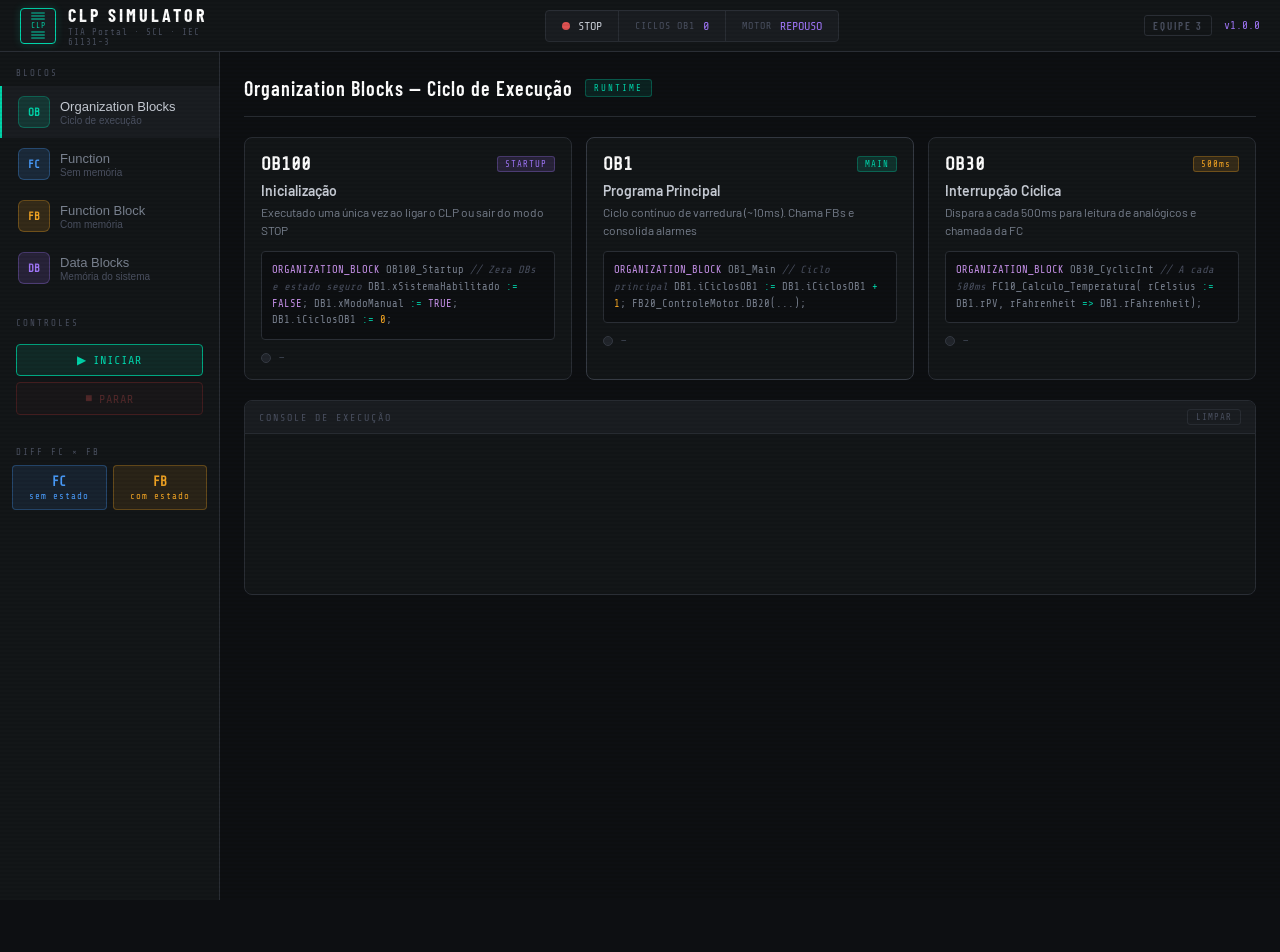
==== SIMULADOR CLP/index.html @ b1fe82d4 "simulador clp" ====
<!DOCTYPE html>
<html lang="pt-BR">
<head>
    <meta charset="UTF-8">
    <meta name="viewport" content="width=device-width, initial-scale=1.0">
    <title>CLP Simulator — Equipe 3</title>
    <link rel="preconnect" href="https://fonts.googleapis.com">
    <link href="https://fonts.googleapis.com/css2?family=Share+Tech+Mono&family=Barlow:wght@300;400;500;600&family=Barlow+Condensed:wght@400;600;700&display=swap" rel="stylesheet">
    <link rel="stylesheet" href="style.css">
</head>
<body>

<div class="scanline"></div>

<header class="header">
    <div class="header-left">
        <div class="header-logo">
            <div class="logo-icon">
                <div class="logo-cpu">
                    <div class="cpu-pin top"></div>
                    <div class="cpu-pin top"></div>
                    <div class="cpu-pin top"></div>
                    <div class="cpu-core">CLP</div>
                    <div class="cpu-pin bottom"></div>
                    <div class="cpu-pin bottom"></div>
                    <div class="cpu-pin bottom"></div>
                </div>
            </div>
            <div>
                <div class="logo-title">CLP SIMULATOR</div>
                <div class="logo-sub">TIA Portal · SCL · IEC 61131-3</div>
            </div>
        </div>
    </div>
    <div class="header-center">
        <div class="status-bar">
            <div class="status-item">
                <div class="status-dot" id="hdr-run-dot"></div>
                <span id="hdr-run-label">STOP</span>
            </div>
            <div class="status-sep"></div>
            <div class="status-item">
                <span class="status-muted">CICLOS OB1</span>
                <span class="status-val mono" id="hdr-cycles">0</span>
            </div>
            <div class="status-sep"></div>
            <div class="status-item">
                <span class="status-muted">MOTOR</span>
                <span class="status-val mono" id="hdr-motor">REPOUSO</span>
            </div>
        </div>
    </div>
    <div class="header-right">
        <div class="tag">EQUIPE 3</div>
        <div class="version mono">v1.0.0</div>
    </div>
</header>

<div class="layout">

    <!-- SIDEBAR -->
    <nav class="sidebar">
        <div class="sidebar-section-label">BLOCOS</div>
        <button class="nav-item active" data-tab="ob" onclick="switchTab('ob',this)">
            <div class="nav-icon ob-icon">OB</div>
            <div class="nav-text">
                <div class="nav-name">Organization Blocks</div>
                <div class="nav-sub">Ciclo de execução</div>
            </div>
            <div class="nav-pulse" id="nav-ob-pulse"></div>
        </button>
        <button class="nav-item" data-tab="fc" onclick="switchTab('fc',this)">
            <div class="nav-icon fc-icon">FC</div>
            <div class="nav-text">
                <div class="nav-name">Function</div>
                <div class="nav-sub">Sem memória</div>
            </div>
        </button>
        <button class="nav-item" data-tab="fb" onclick="switchTab('fb',this)">
            <div class="nav-icon fb-icon">FB</div>
            <div class="nav-text">
                <div class="nav-name">Function Block</div>
                <div class="nav-sub">Com memória</div>
            </div>
            <div class="nav-pulse" id="nav-fb-pulse"></div>
        </button>
        <button class="nav-item" data-tab="db" onclick="switchTab('db',this)">
            <div class="nav-icon db-icon">DB</div>
            <div class="nav-text">
                <div class="nav-name">Data Blocks</div>
                <div class="nav-sub">Memória do sistema</div>
            </div>
        </button>

        <div class="sidebar-section-label" style="margin-top:24px">CONTROLES</div>
        <div class="sim-controls">
            <button class="ctrl-btn run-btn" id="run-btn" onclick="toggleRun()">
                <span class="ctrl-icon">▶</span> INICIAR
            </button>
            <button class="ctrl-btn stop-btn" onclick="stopSim()" id="stop-btn" disabled>
                <span class="ctrl-icon">■</span> PARAR
            </button>
        </div>

        <div class="sidebar-section-label" style="margin-top:24px">DIFF FC × FB</div>
        <div class="diff-card">
            <div class="diff-row">
                <div class="diff-block fc-block">FC<br><span>sem estado</span></div>
                <div class="diff-block fb-block">FB<br><span>com estado</span></div>
            </div>
        </div>
    </nav>

    <!-- MAIN CONTENT -->
    <main class="main">

        <!-- ===== OB TAB ===== -->
        <div id="tab-ob" class="tab-panel active">
            <div class="panel-header">
                <div class="panel-title">Organization Blocks — Ciclo de Execução</div>
                <div class="panel-badge">RUNTIME</div>
            </div>

            <div class="ob-grid">
                <div class="ob-card" id="obc-100">
                    <div class="ob-card-header">
                        <div class="ob-num">OB100</div>
                        <div class="ob-badge startup-badge">STARTUP</div>
                    </div>
                    <div class="ob-card-title">Inicialização</div>
                    <div class="ob-card-desc">Executado uma única vez ao ligar o CLP ou sair do modo STOP</div>
                    <div class="ob-code">
                        <span class="kw">ORGANIZATION_BLOCK</span> OB100_Startup
                        <span class="cm">// Zera DBs e estado seguro</span>
                        DB1.xSistemaHabilitado <span class="op">:=</span> <span class="kw">FALSE</span>;
                        DB1.xModoManual <span class="op">:=</span> <span class="kw">TRUE</span>;
                        DB1.iCiclosOB1 <span class="op">:=</span> <span class="num">0</span>;</div>
                    <div class="ob-indicator">
                        <div class="ob-led" id="led-ob100"></div>
                        <span class="ob-exec-label" id="exec-ob100">—</span>
                    </div>
                </div>

                <div class="ob-card active-ob" id="obc-1">
                    <div class="ob-card-header">
                        <div class="ob-num">OB1</div>
                        <div class="ob-badge main-badge">MAIN</div>
                    </div>
                    <div class="ob-card-title">Programa Principal</div>
                    <div class="ob-card-desc">Ciclo contínuo de varredura (~10ms). Chama FBs e consolida alarmes</div>
                    <div class="ob-code">
                        <span class="kw">ORGANIZATION_BLOCK</span> OB1_Main
                        <span class="cm">// Ciclo principal</span>
                        DB1.iCiclosOB1 <span class="op">:=</span> DB1.iCiclosOB1 <span class="op">+</span> <span class="num">1</span>;
                        FB20_ControleMotor.DB20(...);</div>
                    <div class="ob-indicator">
                        <div class="ob-led" id="led-ob1"></div>
                        <span class="ob-exec-label" id="exec-ob1">—</span>
                    </div>
                </div>

                <div class="ob-card" id="obc-30">
                    <div class="ob-card-header">
                        <div class="ob-num">OB30</div>
                        <div class="ob-badge cyclic-badge">500ms</div>
                    </div>
                    <div class="ob-card-title">Interrupção Cíclica</div>
                    <div class="ob-card-desc">Dispara a cada 500ms para leitura de analógicos e chamada da FC</div>
                    <div class="ob-code">
                        <span class="kw">ORGANIZATION_BLOCK</span> OB30_CyclicInt
                        <span class="cm">// A cada 500ms</span>
                        FC10_Calculo_Temperatura(
                        rCelsius <span class="op">:=</span> DB1.rPV,
                        rFahrenheit <span class="op">=></span> DB1.rFahrenheit);</div>
                    <div class="ob-indicator">
                        <div class="ob-led" id="led-ob30"></div>
                        <span class="ob-exec-label" id="exec-ob30">—</span>
                    </div>
                </div>
            </div>

            <div class="log-panel">
                <div class="log-header">
                    <div class="log-title">CONSOLE DE EXECUÇÃO</div>
                    <button class="clear-btn" onclick="clearLog('ob-log')">LIMPAR</button>
                </div>
                <div class="log-body" id="ob-log"></div>
            </div>
        </div>

        <!-- ===== FC TAB ===== -->
        <div id="tab-fc" class="tab-panel">
            <div class="panel-header">
                <div class="panel-title">FC10 — Conversão de Temperatura</div>
                <div class="panel-badge fc-badge-tag">SEM MEMÓRIA</div>
            </div>

            <div class="fc-layout">
                <div class="code-panel">
                    <div class="code-header">
                        <div class="code-filename">FC10_Calculo_Temperatura.scl</div>
                        <div class="code-lang">SCL</div>
                    </div>
                    <div class="code-body">
                        <div class="code-line"><span class="ln">01</span><span class="kw">FUNCTION</span> <span class="fn">"FC10_Calculo_Temperatura"</span> : <span class="kw">VOID</span></div>
                        <div class="code-line"><span class="ln">02</span>  TITLE = <span class="str">'FC: Conversão Celsius → Fahrenheit'</span></div>
                        <div class="code-line"><span class="ln">03</span>  VERSION : <span class="str">'1.0'</span></div>
                        <div class="code-line ln-empty"><span class="ln">04</span></div>
                        <div class="code-line"><span class="ln">05</span><span class="kw">VAR_INPUT</span></div>
                        <div class="code-line highlight-line"><span class="ln">06</span>  rCelsius : <span class="kw">REAL</span>; <span class="cm">// Temperatura de entrada (°C)</span></div>
                        <div class="code-line"><span class="ln">07</span><span class="kw">END_VAR</span></div>
                        <div class="code-line ln-empty"><span class="ln">08</span></div>
                        <div class="code-line"><span class="ln">09</span><span class="kw">VAR_OUTPUT</span></div>
                        <div class="code-line highlight-line"><span class="ln">10</span>  rFahrenheit : <span class="kw">REAL</span>; <span class="cm">// Temperatura convertida (°F)</span></div>
                        <div class="code-line"><span class="ln">11</span><span class="kw">END_VAR</span></div>
                        <div class="code-line ln-empty"><span class="ln">12</span></div>
                        <div class="code-line"><span class="ln">13</span><span class="cm">// Sem VAR (sem memória interna!)</span></div>
                        <div class="code-line ln-empty"><span class="ln">14</span></div>
                        <div class="code-line"><span class="ln">15</span><span class="kw">BEGIN</span></div>
                        <div class="code-line exec-line"><span class="ln">16</span>  rFahrenheit := (rCelsius <span class="op">*</span> <span class="num">9.0</span> / <span class="num">5.0</span>) <span class="op">+</span> <span class="num">32.0</span>;</div>
                        <div class="code-line"><span class="ln">17</span><span class="kw">END_FUNCTION</span></div>
                    </div>
                </div>

                <div class="fc-controls">
                    <div class="io-card">
                        <div class="io-header">ENTRADA</div>
                        <div class="io-label">rCelsius</div>
                        <div class="slider-wrap">
                            <input type="range" min="-40" max="150" value="25" id="celsius-slider" oninput="calcFC(this.value)" class="styled-range">
                        </div>
                        <div class="io-value" id="fc-celsius-val">25.0 °C</div>
                    </div>

                    <div class="arrow-block">
                        <div class="arrow-line"></div>
                        <div class="arrow-head">▶</div>
                        <div class="arrow-formula">F = (C × 9/5) + 32</div>
                    </div>

                    <div class="io-card output-card">
                        <div class="io-header">SAÍDA</div>
                        <div class="io-label">rFahrenheit</div>
                        <div class="io-big-val" id="fc-fahr-val">77.0</div>
                        <div class="io-unit">°F</div>
                    </div>

                    <div class="no-memory-card">
                        <div class="nm-icon">∅</div>
                        <div class="nm-text">SEM MEMÓRIA INTERNA<br><span>Resultado recalculado a cada chamada</span></div>
                    </div>

                    <div class="gauge-wrap">
                        <div class="gauge-label">ESCALA</div>
                        <div class="gauge-bar">
                            <div class="gauge-fill" id="gauge-fill"></div>
                            <div class="gauge-thumb" id="gauge-thumb"></div>
                        </div>
                        <div class="gauge-minmax">
                            <span>-40°C</span><span>150°C</span>
                        </div>
                    </div>
                </div>
            </div>
        </div>

        <!-- ===== FB TAB ===== -->
        <div id="tab-fb" class="tab-panel">
            <div class="panel-header">
                <div class="panel-title">FB20 — Controle de Motor</div>
                <div class="panel-badge fb-badge-tag">COM MEMÓRIA</div>
            </div>

            <div class="fb-layout">
                <!-- Estado e Motor Visual -->
                <div class="fb-top">
                    <div class="motor-panel">
                        <div class="motor-title">MOTOR 1 — BOMBA DE ÁGUA</div>
                        <div class="motor-visual" id="motor-visual">
                            <div class="motor-housing" id="motor-housing">
                                <div class="motor-label" id="motor-label">M</div>
                                <div class="motor-ring" id="motor-ring"></div>
                            </div>
                            <div class="shaft-line" id="shaft-line"></div>
                            <div class="wheel-group">
                                <div class="wheel-outer" id="wheel-outer">
                                    <div class="wheel-spoke" id="wheel-spoke"></div>
                                </div>
                            </div>
                        </div>
                        <div class="motor-status-row">
                            <div class="motor-stat">
                                <div class="mstat-label">CONTATORA</div>
                                <div class="mstat-val" id="m-contatora">OFF</div>
                            </div>
                            <div class="motor-stat">
                                <div class="mstat-label">ROTAÇÃO</div>
                                <div class="mstat-val" id="m-rot">OFF</div>
                            </div>
                            <div class="motor-stat">
                                <div class="mstat-label">FALHAS</div>
                                <div class="mstat-val" id="m-falhas">0</div>
                            </div>
                        </div>
                    </div>

                    <div class="state-panel">
                        <div class="state-title">MÁQUINA DE ESTADOS — iEstadoInterno (DB20)</div>
                        <div class="states-row">
                            <div class="state-node s0 active-state" id="sn0">
                                <div class="sn-num">0</div>
                                <div class="sn-name">REPOUSO</div>
                            </div>
                            <div class="state-arrow">→</div>
                            <div class="state-node s1" id="sn1">
                                <div class="sn-num">1</div>
                                <div class="sn-name">PARTINDO</div>
                            </div>
                            <div class="state-arrow">→</div>
                            <div class="state-node s2" id="sn2">
                                <div class="sn-num">2</div>
                                <div class="sn-name">RODANDO</div>
                            </div>
                            <div class="state-arrow">→</div>
                            <div class="state-node s3" id="sn3">
                                <div class="sn-num">3</div>
                                <div class="sn-name">PARANDO</div>
                            </div>
                            <div class="state-arrow">→</div>
                            <div class="state-node s4" id="sn4">
                                <div class="sn-num">4</div>
                                <div class="sn-name">FALHA</div>
                            </div>
                        </div>
                        <div class="instance-tag">
                            Instance DB: <span class="mono">DB20_MotorInstance</span> · iEstadoInterno = <span class="mono" id="state-db-val">0</span>
                        </div>
                    </div>
                </div>

                <!-- Botões e Código -->
                <div class="fb-bottom">
                    <div class="cmd-panel">
                        <div class="cmd-title">PAINEL DE COMANDO</div>
                        <div class="cmd-buttons">
                            <button class="cmd-btn start-cmd" onclick="fbCmd('partida')">
                                <div class="cmd-btn-icon">▶</div>
                                <div class="cmd-btn-label">PARTIDA</div>
                                <div class="cmd-btn-sub">I0.0</div>
                            </button>
                            <button class="cmd-btn stop-cmd" onclick="fbCmd('parada')">
                                <div class="cmd-btn-icon">■</div>
                                <div class="cmd-btn-label">PARADA</div>
                                <div class="cmd-btn-sub">I0.1 NF</div>
                            </button>
                            <button class="cmd-btn fault-cmd" onclick="fbCmd('falha')">
                                <div class="cmd-btn-icon">⚡</div>
                                <div class="cmd-btn-label">FALHA TÉRMICA</div>
                                <div class="cmd-btn-sub">I0.2 NF</div>
                            </button>
                            <button class="cmd-btn reset-cmd" onclick="fbCmd('reset')">
                                <div class="cmd-btn-icon">↺</div>
                                <div class="cmd-btn-label">RESET</div>
                                <div class="cmd-btn-sub">I0.4</div>
                            </button>
                        </div>
                    </div>

                    <div class="fb-code-mini">
                        <div class="code-header">
                            <div class="code-filename">FB20_ControleMotor.scl</div>
                            <div class="code-lang">SCL</div>
                        </div>
                        <div class="code-body" style="font-size:11px;line-height:1.5">
                            <div class="code-line"><span class="ln">01</span><span class="kw">VAR</span> <span class="cm">// STATIC — persiste no DB20</span></div>
                            <div class="code-line mem-line"><span class="ln">02</span>  iEstadoInterno : <span class="kw">INT</span>; <span class="cm">// ← MEMÓRIA</span></div>
                            <div class="code-line"><span class="ln">03</span><span class="kw">END_VAR</span></div>
                            <div class="code-line"><span class="ln">04</span><span class="kw">CASE</span> iEstadoInterno <span class="kw">OF</span></div>
                            <div class="code-line" id="cline-0"><span class="ln">05</span>  <span class="num">0</span>: <span class="kw">IF</span> xPartida <span class="kw">THEN</span> estado := <span class="num">1</span>; <span class="kw">END_IF</span>;</div>
                            <div class="code-line" id="cline-1"><span class="ln">06</span>  <span class="num">1</span>: xContatora := <span class="kw">TRUE</span>; <span class="cm">// aguarda sensor</span></div>
                            <div class="code-line" id="cline-2"><span class="ln">07</span>  <span class="num">2</span>: xContatora := <span class="kw">TRUE</span>; xMotorRodando := <span class="kw">TRUE</span>;</div>
                            <div class="code-line" id="cline-3"><span class="ln">08</span>  <span class="num">3</span>: xContatora := <span class="kw">FALSE</span>; <span class="cm">// aguarda parada</span></div>
                            <div class="code-line" id="cline-4"><span class="ln">09</span>  <span class="num">4</span>: <span class="cm">// FALHA — aguarda reset</span></div>
                            <div class="code-line"><span class="ln">10</span><span class="kw">END_CASE</span>;</div>
                        </div>
                    </div>
                </div>

                <div class="log-panel">
                    <div class="log-header">
                        <div class="log-title">LOG DO FB20</div>
                        <button class="clear-btn" onclick="clearLog('fb-log')">LIMPAR</button>
                    </div>
                    <div class="log-body" id="fb-log"></div>
                </div>
            </div>
        </div>

        <!-- ===== DB TAB ===== -->
        <div id="tab-db" class="tab-panel">
            <div class="panel-header">
                <div class="panel-title">Data Blocks — Memória do Sistema</div>
                <div class="panel-badge">LIVE</div>
            </div>

            <div class="db-layout">
                <div class="db-card">
                    <div class="db-card-header">
                        <div class="db-type-badge global-db">GLOBAL DB</div>
                        <div class="db-name">DB1_GlobalData</div>
                    </div>
                    <div class="db-desc">Dados compartilhados entre todos os blocos. Visível ao SCADA/HMI.</div>
                    <div class="db-table" id="db-global"></div>
                </div>

                <div class="db-card">
                    <div class="db-card-header">
                        <div class="db-type-badge instance-db">INSTANCE DB</div>
                        <div class="db-name">DB20_MotorInstance</div>
                    </div>
                    <div class="db-desc">Memória exclusiva do FB20. Gerado automaticamente. Cada motor tem o seu.</div>
                    <div class="db-table" id="db-instance"></div>
                </div>
            </div>
        </div>

    </main>
</div>

<script src="modules/fc.js"></script>
<script src="modules/fb.js"></script>
<script src="modules/ob.js"></script>
<script src="modules/db.js"></script>
<script src="main.js"></script>
</body>
</html>
---- SIMULADOR CLP/style.css ----
/* ============================================================
   CLP Simulator — style.css
   Tema: Industrial HMI · Dark · Monospace
   Equipe 3 · v1.0.0
   ============================================================ */

:root {
  --bg: #0d0f12;
  --bg2: #131618;
  --bg3: #1a1d21;
  --bg4: #21252b;
  --border: #2a2e35;
  --border2: #363b44;
  --text: #c8cdd6;
  --text2: #7a8290;
  --text3: #4a5060;
  --accent: #00d4aa;
  --accent2: #00a882;
  --amber: #f5a623;
  --amber2: #c47f0d;
  --red: #e05252;
  --red2: #b03030;
  --blue: #4a9eff;
  --blue2: #2c7acc;
  --green: #52c87a;
  --green2: #2e9a50;
  --purple: #a076f9;
  --font-mono: 'Share Tech Mono', monospace;
  --font-body: 'Barlow', sans-serif;
  --font-cond: 'Barlow Condensed', sans-serif;
  --header-h: 52px;
  --sidebar-w: 220px;
}

* { box-sizing: border-box; margin: 0; padding: 0; }

body {
  background: var(--bg);
  color: var(--text);
  font-family: var(--font-body);
  font-size: 14px;
  min-height: 100vh;
  overflow-x: hidden;
}

/* Scanline overlay */
.scanline {
  pointer-events: none;
  position: fixed;
  inset: 0;
  z-index: 9999;
  background: repeating-linear-gradient(
    0deg,
    transparent,
    transparent 2px,
    rgba(0,0,0,0.06) 2px,
    rgba(0,0,0,0.06) 4px
  );
}

/* ============================================================ HEADER */
.header {
  position: fixed;
  top: 0; left: 0; right: 0;
  height: var(--header-h);
  background: var(--bg2);
  border-bottom: 1px solid var(--border);
  display: flex;
  align-items: center;
  padding: 0 20px;
  gap: 20px;
  z-index: 100;
}

.header-left { display: flex; align-items: center; flex: 0 0 var(--sidebar-w); }
.header-center { flex: 1; display: flex; justify-content: center; }
.header-right { display: flex; align-items: center; gap: 12px; }

.header-logo { display: flex; align-items: center; gap: 12px; }
.logo-icon { width: 36px; height: 36px; }

.logo-cpu {
  width: 36px;
  height: 36px;
  background: var(--bg3);
  border: 1px solid var(--accent);
  border-radius: 4px;
  display: flex;
  flex-direction: column;
  align-items: center;
  justify-content: center;
  position: relative;
  gap: 1px;
  box-shadow: 0 0 8px rgba(0,212,170,0.2);
}

.cpu-core {
  font-family: var(--font-mono);
  font-size: 8px;
  color: var(--accent);
  letter-spacing: 1px;
}

.cpu-pin {
  width: 14px;
  height: 2px;
  background: var(--accent);
  border-radius: 1px;
  opacity: 0.5;
}

.logo-title {
  font-family: var(--font-cond);
  font-size: 18px;
  font-weight: 700;
  letter-spacing: 3px;
  color: #fff;
}

.logo-sub {
  font-size: 9px;
  color: var(--text3);
  letter-spacing: 1px;
  font-family: var(--font-mono);
  margin-top: 1px;
}

.status-bar {
  display: flex;
  align-items: center;
  gap: 0;
  background: var(--bg3);
  border: 1px solid var(--border);
  border-radius: 4px;
  padding: 0;
  overflow: hidden;
}

.status-item {
  display: flex;
  align-items: center;
  gap: 8px;
  padding: 6px 16px;
  font-family: var(--font-mono);
  font-size: 12px;
}

.status-sep { width: 1px; height: 30px; background: var(--border); }

.status-dot {
  width: 8px;
  height: 8px;
  border-radius: 50%;
  background: var(--red);
  transition: background 0.3s;
}
.status-dot.running { background: var(--green); box-shadow: 0 0 6px var(--green); }

.status-muted { color: var(--text3); font-size: 10px; letter-spacing: 1px; }
.status-val { color: var(--accent); }

.tag {
  font-family: var(--font-cond);
  font-size: 11px;
  font-weight: 600;
  letter-spacing: 2px;
  color: var(--text3);
  border: 1px solid var(--border);
  padding: 3px 8px;
  border-radius: 3px;
}
.version { font-size: 11px; color: var(--text3); }

/* ============================================================ LAYOUT */
.layout {
  display: flex;
  margin-top: var(--header-h);
  min-height: calc(100vh - var(--header-h));
}

/* ============================================================ SIDEBAR */
.sidebar {
  width: var(--sidebar-w);
  background: var(--bg2);
  border-right: 1px solid var(--border);
  padding: 16px 0;
  position: sticky;
  top: var(--header-h);
  height: calc(100vh - var(--header-h));
  overflow-y: auto;
  flex-shrink: 0;
}

.sidebar-section-label {
  font-family: var(--font-mono);
  font-size: 9px;
  letter-spacing: 2px;
  color: var(--text3);
  padding: 0 16px 8px;
}

.nav-item {
  display: flex;
  align-items: center;
  gap: 10px;
  width: 100%;
  padding: 10px 16px;
  background: transparent;
  border: none;
  cursor: pointer;
  color: var(--text2);
  text-align: left;
  position: relative;
  transition: background 0.15s, color 0.15s;
  border-left: 2px solid transparent;
}

.nav-item:hover { background: var(--bg3); color: var(--text); }

.nav-item.active {
  background: var(--bg3);
  border-left-color: var(--accent);
  color: var(--text);
}

.nav-icon {
  width: 32px;
  height: 32px;
  border-radius: 6px;
  display: flex;
  align-items: center;
  justify-content: center;
  font-family: var(--font-mono);
  font-size: 11px;
  font-weight: bold;
  flex-shrink: 0;
}

.ob-icon { background: rgba(0,212,170,0.15); color: var(--accent); border: 1px solid rgba(0,212,170,0.3); }
.fc-icon { background: rgba(74,158,255,0.15); color: var(--blue); border: 1px solid rgba(74,158,255,0.3); }
.fb-icon { background: rgba(245,166,35,0.15); color: var(--amber); border: 1px solid rgba(245,166,35,0.3); }
.db-icon { background: rgba(160,118,249,0.15); color: var(--purple); border: 1px solid rgba(160,118,249,0.3); }

.nav-name { font-size: 13px; font-weight: 500; color: inherit; }
.nav-sub { font-size: 10px; color: var(--text3); margin-top: 1px; }

.nav-pulse {
  position: absolute;
  right: 12px;
  width: 6px;
  height: 6px;
  border-radius: 50%;
  background: var(--accent);
  opacity: 0;
  transition: opacity 0.2s;
}
.nav-pulse.on { opacity: 1; box-shadow: 0 0 6px var(--accent); }

.sim-controls { padding: 8px 16px; display: flex; flex-direction: column; gap: 6px; }

.ctrl-btn {
  width: 100%;
  padding: 8px;
  border-radius: 4px;
  font-family: var(--font-mono);
  font-size: 12px;
  letter-spacing: 1px;
  cursor: pointer;
  border: 1px solid;
  display: flex;
  align-items: center;
  justify-content: center;
  gap: 6px;
  transition: all 0.15s;
}

.run-btn { background: rgba(0,212,170,0.1); border-color: var(--accent2); color: var(--accent); }
.run-btn:hover:not(:disabled) { background: rgba(0,212,170,0.2); }
.run-btn:disabled { opacity: 0.3; cursor: default; }
.stop-btn { background: rgba(224,82,82,0.1); border-color: var(--red2); color: var(--red); }
.stop-btn:hover:not(:disabled) { background: rgba(224,82,82,0.2); }
.stop-btn:disabled { opacity: 0.3; cursor: default; }

.diff-card { padding: 0 12px; }
.diff-row { display: flex; gap: 6px; }
.diff-block {
  flex: 1;
  padding: 8px;
  border-radius: 4px;
  font-family: var(--font-mono);
  font-size: 13px;
  font-weight: bold;
  text-align: center;
  border: 1px solid;
}
.diff-block span { display: block; font-size: 9px; font-weight: 400; margin-top: 2px; letter-spacing: 1px; }
.fc-block { background: rgba(74,158,255,0.1); border-color: rgba(74,158,255,0.3); color: var(--blue); }
.fb-block { background: rgba(245,166,35,0.1); border-color: rgba(245,166,35,0.3); color: var(--amber); }

/* ============================================================ MAIN */
.main {
  flex: 1;
  overflow-y: auto;
  padding: 24px;
  min-width: 0;
}

.tab-panel { display: none; }
.tab-panel.active { display: block; }

.panel-header {
  display: flex;
  align-items: center;
  gap: 12px;
  margin-bottom: 20px;
  padding-bottom: 16px;
  border-bottom: 1px solid var(--border);
}

.panel-title {
  font-family: var(--font-cond);
  font-size: 20px;
  font-weight: 600;
  letter-spacing: 1px;
  color: #fff;
}

.panel-badge {
  font-family: var(--font-mono);
  font-size: 9px;
  letter-spacing: 2px;
  padding: 3px 8px;
  border-radius: 3px;
  background: rgba(0,212,170,0.1);
  color: var(--accent);
  border: 1px solid rgba(0,212,170,0.3);
}

.fc-badge-tag { background: rgba(74,158,255,0.1); color: var(--blue); border-color: rgba(74,158,255,0.3); }
.fb-badge-tag { background: rgba(245,166,35,0.1); color: var(--amber); border-color: rgba(245,166,35,0.3); }

/* ============================================================ OB TAB */
.ob-grid {
  display: grid;
  grid-template-columns: repeat(3, 1fr);
  gap: 14px;
  margin-bottom: 20px;
}

.ob-card {
  background: var(--bg2);
  border: 1px solid var(--border);
  border-radius: 8px;
  padding: 16px;
  transition: border-color 0.2s, box-shadow 0.2s;
}

.ob-card.active-ob { border-color: var(--border2); }

.ob-card.pulsing {
  border-color: var(--accent);
  box-shadow: 0 0 12px rgba(0,212,170,0.15);
}

.ob-card-header { display: flex; align-items: center; justify-content: space-between; margin-bottom: 8px; }

.ob-num { font-family: var(--font-mono); font-size: 18px; color: #fff; font-weight: bold; }

.ob-badge {
  font-family: var(--font-mono);
  font-size: 9px;
  letter-spacing: 1px;
  padding: 2px 7px;
  border-radius: 3px;
}

.startup-badge { background: rgba(160,118,249,0.15); color: var(--purple); border: 1px solid rgba(160,118,249,0.3); }
.main-badge { background: rgba(0,212,170,0.15); color: var(--accent); border: 1px solid rgba(0,212,170,0.3); }
.cyclic-badge { background: rgba(245,166,35,0.15); color: var(--amber); border: 1px solid rgba(245,166,35,0.3); }

.ob-card-title { font-size: 14px; font-weight: 600; color: var(--text); margin-bottom: 4px; }
.ob-card-desc { font-size: 12px; color: var(--text2); line-height: 1.5; margin-bottom: 12px; }

.ob-code {
  background: var(--bg);
  border: 1px solid var(--border);
  border-radius: 4px;
  padding: 10px;
  font-family: var(--font-mono);
  font-size: 10.5px;
  color: var(--text2);
  line-height: 1.6;
  margin-bottom: 12px;
}

.ob-indicator { display: flex; align-items: center; gap: 8px; }
.ob-led {
  width: 10px;
  height: 10px;
  border-radius: 50%;
  background: var(--bg4);
  border: 1px solid var(--border2);
  transition: all 0.2s;
}
.ob-led.on { background: var(--green); border-color: var(--green2); box-shadow: 0 0 6px var(--green); }
.ob-exec-label { font-family: var(--font-mono); font-size: 10px; color: var(--text3); }

/* ============================================================ FC TAB */
.fc-layout { display: grid; grid-template-columns: 1fr 320px; gap: 20px; }

.code-panel {
  background: var(--bg2);
  border: 1px solid var(--border);
  border-radius: 8px;
  overflow: hidden;
}

.code-header {
  display: flex;
  align-items: center;
  justify-content: space-between;
  padding: 10px 16px;
  background: var(--bg3);
  border-bottom: 1px solid var(--border);
}

.code-filename { font-family: var(--font-mono); font-size: 12px; color: var(--text2); }
.code-lang {
  font-family: var(--font-mono);
  font-size: 9px;
  letter-spacing: 1px;
  color: var(--accent);
  background: rgba(0,212,170,0.1);
  padding: 2px 6px;
  border-radius: 3px;
  border: 1px solid rgba(0,212,170,0.2);
}

.code-body { padding: 16px; font-family: var(--font-mono); line-height: 1.7; }
.code-line { display: flex; gap: 12px; font-size: 13px; }
.code-line:hover { background: rgba(255,255,255,0.02); }
.ln { color: var(--text3); min-width: 24px; user-select: none; }
.ln-empty { height: 8px; }

.highlight-line { background: rgba(74,158,255,0.06); border-left: 2px solid var(--blue); padding-left: 8px; }
.exec-line { background: rgba(0,212,170,0.06); border-left: 2px solid var(--accent); padding-left: 8px; }
.mem-line { background: rgba(245,166,35,0.06); border-left: 2px solid var(--amber); padding-left: 8px; }

/* Syntax colors */
.kw { color: #c792ea; }
.fn { color: var(--blue); }
.str { color: var(--green); }
.cm { color: var(--text3); font-style: italic; }
.op { color: var(--accent); }
.num { color: var(--amber); }

.fc-controls { display: flex; flex-direction: column; gap: 14px; }

.io-card {
  background: var(--bg2);
  border: 1px solid var(--border);
  border-radius: 8px;
  padding: 16px;
}

.io-header {
  font-family: var(--font-mono);
  font-size: 9px;
  letter-spacing: 2px;
  color: var(--text3);
  margin-bottom: 6px;
}

.io-label { font-family: var(--font-mono); font-size: 13px; color: var(--blue); margin-bottom: 10px; }

.styled-range {
  -webkit-appearance: none;
  width: 100%;
  height: 4px;
  background: var(--bg4);
  border-radius: 2px;
  outline: none;
  margin-bottom: 8px;
  cursor: pointer;
}
.styled-range::-webkit-slider-thumb {
  -webkit-appearance: none;
  width: 16px;
  height: 16px;
  border-radius: 50%;
  background: var(--blue);
  border: 2px solid var(--bg2);
  box-shadow: 0 0 6px rgba(74,158,255,0.4);
  cursor: pointer;
}

.io-value { font-family: var(--font-mono); font-size: 20px; color: var(--blue); font-weight: bold; }

.arrow-block { display: flex; align-items: center; gap: 8px; padding: 4px 0; }
.arrow-line { flex: 1; height: 1px; background: var(--border2); }
.arrow-head { color: var(--accent); font-size: 14px; }
.arrow-formula { font-family: var(--font-mono); font-size: 10px; color: var(--text3); }

.output-card { border-color: rgba(0,212,170,0.3); background: rgba(0,212,170,0.03); }
.io-big-val { font-family: var(--font-mono); font-size: 36px; font-weight: bold; color: var(--accent); line-height: 1; }
.io-unit { font-size: 12px; color: var(--text3); margin-top: 4px; }

.no-memory-card {
  background: var(--bg3);
  border: 1px solid var(--border);
  border-radius: 8px;
  padding: 12px 16px;
  display: flex;
  align-items: center;
  gap: 12px;
}
.nm-icon { font-size: 20px; color: var(--text3); flex-shrink: 0; }
.nm-text { font-size: 11px; font-weight: 600; color: var(--text2); letter-spacing: 0.5px; line-height: 1.6; }
.nm-text span { font-weight: 400; color: var(--text3); font-size: 10px; }

.gauge-wrap { padding: 4px 0; }
.gauge-label { font-family: var(--font-mono); font-size: 9px; color: var(--text3); letter-spacing: 1px; margin-bottom: 8px; }
.gauge-bar { position: relative; height: 6px; background: var(--bg4); border-radius: 3px; }
.gauge-fill { height: 100%; background: linear-gradient(90deg, var(--blue2), var(--accent)); border-radius: 3px; transition: width 0.1s; }
.gauge-thumb { position: absolute; top: -5px; width: 16px; height: 16px; border-radius: 50%; background: #fff; border: 2px solid var(--accent); transition: left 0.1s; transform: translateX(-50%); }
.gauge-minmax { display: flex; justify-content: space-between; font-family: var(--font-mono); font-size: 10px; color: var(--text3); margin-top: 4px; }

/* ============================================================ FB TAB */
.fb-layout { display: flex; flex-direction: column; gap: 16px; }
.fb-top { display: grid; grid-template-columns: 280px 1fr; gap: 16px; }
.fb-bottom { display: grid; grid-template-columns: 1fr 1fr; gap: 16px; }

.motor-panel {
  background: var(--bg2);
  border: 1px solid var(--border);
  border-radius: 8px;
  padding: 16px;
}

.motor-title { font-family: var(--font-mono); font-size: 10px; letter-spacing: 1px; color: var(--text3); margin-bottom: 16px; }

.motor-visual {
  display: flex;
  align-items: center;
  justify-content: center;
  height: 100px;
  gap: 0;
  margin-bottom: 16px;
}

.motor-housing {
  width: 72px;
  height: 72px;
  border: 2px solid var(--border2);
  border-radius: 8px;
  background: var(--bg3);
  display: flex;
  align-items: center;
  justify-content: center;
  position: relative;
  transition: all 0.3s;
}
.motor-housing.running { border-color: var(--green); box-shadow: 0 0 16px rgba(82,200,122,0.25); background: rgba(82,200,122,0.05); }
.motor-housing.fault { border-color: var(--red); box-shadow: 0 0 16px rgba(224,82,82,0.25); background: rgba(224,82,82,0.05); }

.motor-label {
  font-family: var(--font-cond);
  font-size: 24px;
  font-weight: 700;
  color: var(--text3);
  transition: color 0.3s;
}
.motor-housing.running .motor-label { color: var(--green); }
.motor-housing.fault .motor-label { color: var(--red); }

.motor-ring {
  position: absolute;
  inset: 6px;
  border-radius: 4px;
  border: 1px solid var(--border);
  opacity: 0;
  transition: opacity 0.3s;
}
.motor-housing.running .motor-ring { opacity: 1; border-color: rgba(82,200,122,0.3); }

.shaft-line { width: 36px; height: 4px; background: var(--bg4); border-radius: 2px; transition: background 0.3s; }
.shaft-line.running { background: var(--green); }

.wheel-outer {
  width: 36px;
  height: 36px;
  border-radius: 50%;
  border: 3px solid var(--border2);
  background: var(--bg3);
  display: flex;
  align-items: center;
  justify-content: center;
  position: relative;
  transition: border-color 0.3s;
}
.wheel-outer.running {
  border-color: var(--green);
  animation: spinWheel 0.6s linear infinite;
  box-shadow: 0 0 10px rgba(82,200,122,0.3);
}
@keyframes spinWheel { to { transform: rotate(360deg); } }
.wheel-spoke { width: 2px; height: 60%; background: var(--border2); border-radius: 1px; transition: background 0.3s; }
.wheel-outer.running .wheel-spoke { background: var(--green); }

.motor-status-row { display: flex; gap: 8px; }
.motor-stat { flex: 1; background: var(--bg3); border: 1px solid var(--border); border-radius: 4px; padding: 6px; text-align: center; }
.mstat-label { font-family: var(--font-mono); font-size: 8px; color: var(--text3); letter-spacing: 1px; margin-bottom: 3px; }
.mstat-val { font-family: var(--font-mono); font-size: 13px; color: var(--text2); font-weight: bold; transition: color 0.2s; }
.mstat-val.on { color: var(--green); }
.mstat-val.fault { color: var(--red); }

.state-panel {
  background: var(--bg2);
  border: 1px solid var(--border);
  border-radius: 8px;
  padding: 16px;
}

.state-title { font-family: var(--font-mono); font-size: 10px; letter-spacing: 1px; color: var(--text3); margin-bottom: 14px; }

.states-row { display: flex; align-items: center; gap: 6px; flex-wrap: wrap; }

.state-node {
  flex: 1;
  min-width: 70px;
  background: var(--bg3);
  border: 1px solid var(--border);
  border-radius: 6px;
  padding: 10px 8px;
  text-align: center;
  transition: all 0.25s;
}

.sn-num { font-family: var(--font-mono); font-size: 18px; font-weight: bold; color: var(--text3); line-height: 1; }
.sn-name { font-size: 9px; letter-spacing: 1px; color: var(--text3); margin-top: 3px; }

.state-arrow { color: var(--text3); font-size: 16px; flex-shrink: 0; }

.s0.active-state { background: rgba(0,212,170,0.08); border-color: var(--accent2); }
.s0.active-state .sn-num { color: var(--accent); }
.s0.active-state .sn-name { color: var(--accent2); }

.s1.active-state { background: rgba(245,166,35,0.08); border-color: var(--amber2); }
.s1.active-state .sn-num { color: var(--amber); }
.s1.active-state .sn-name { color: var(--amber2); }

.s2.active-state { background: rgba(82,200,122,0.08); border-color: var(--green2); }
.s2.active-state .sn-num { color: var(--green); }
.s2.active-state .sn-name { color: var(--green2); }

.s3.active-state { background: rgba(74,158,255,0.08); border-color: var(--blue2); }
.s3.active-state .sn-num { color: var(--blue); }
.s3.active-state .sn-name { color: var(--blue2); }

.s4.active-state { background: rgba(224,82,82,0.08); border-color: var(--red2); }
.s4.active-state .sn-num { color: var(--red); }
.s4.active-state .sn-name { color: var(--red2); }
.s4.active-state { animation: faultBlink 1s ease infinite; }
@keyframes faultBlink { 0%,100%{box-shadow:none} 50%{box-shadow:0 0 14px rgba(224,82,82,0.3)} }

.instance-tag {
  margin-top: 12px;
  font-family: var(--font-mono);
  font-size: 11px;
  color: var(--text3);
  padding: 6px 10px;
  background: var(--bg);
  border-radius: 4px;
  border: 1px solid var(--border);
}
.mono { font-family: var(--font-mono); color: var(--purple); }

.cmd-panel {
  background: var(--bg2);
  border: 1px solid var(--border);
  border-radius: 8px;
  padding: 16px;
}
.cmd-title { font-family: var(--font-mono); font-size: 10px; letter-spacing: 1px; color: var(--text3); margin-bottom: 14px; }
.cmd-buttons { display: grid; grid-template-columns: 1fr 1fr; gap: 8px; }

.cmd-btn {
  padding: 14px 10px;
  border-radius: 6px;
  cursor: pointer;
  border: 1px solid;
  text-align: center;
  transition: all 0.15s;
  display: flex;
  flex-direction: column;
  align-items: center;
  gap: 4px;
}
.cmd-btn:hover { transform: translateY(-1px); }
.cmd-btn:active { transform: scale(0.97); }

.cmd-btn-icon { font-size: 18px; line-height: 1; }
.cmd-btn-label { font-family: var(--font-cond); font-size: 13px; font-weight: 600; letter-spacing: 1px; }
.cmd-btn-sub { font-family: var(--font-mono); font-size: 9px; opacity: 0.6; }

.start-cmd { background: rgba(82,200,122,0.08); border-color: var(--green2); color: var(--green); }
.start-cmd:hover { background: rgba(82,200,122,0.16); }
.stop-cmd { background: rgba(74,158,255,0.08); border-color: var(--blue2); color: var(--blue); }
.stop-cmd:hover { background: rgba(74,158,255,0.16); }
.fault-cmd { background: rgba(245,166,35,0.08); border-color: var(--amber2); color: var(--amber); }
.fault-cmd:hover { background: rgba(245,166,35,0.16); }
.reset-cmd { background: rgba(224,82,82,0.08); border-color: var(--red2); color: var(--red); }
.reset-cmd:hover { background: rgba(224,82,82,0.16); }

.fb-code-mini {
  background: var(--bg2);
  border: 1px solid var(--border);
  border-radius: 8px;
  overflow: hidden;
}

/* ============================================================ DB TAB */
.db-layout { display: grid; grid-template-columns: 1fr 1fr; gap: 16px; }

.db-card {
  background: var(--bg2);
  border: 1px solid var(--border);
  border-radius: 8px;
  overflow: hidden;
}

.db-card-header {
  display: flex;
  align-items: center;
  gap: 10px;
  padding: 12px 16px;
  background: var(--bg3);
  border-bottom: 1px solid var(--border);
}

.db-name { font-family: var(--font-mono); font-size: 14px; color: #fff; }

.db-type-badge {
  font-family: var(--font-mono);
  font-size: 9px;
  letter-spacing: 1px;
  padding: 2px 8px;
  border-radius: 3px;
}
.global-db { background: rgba(74,158,255,0.15); color: var(--blue); border: 1px solid rgba(74,158,255,0.3); }
.instance-db { background: rgba(245,166,35,0.15); color: var(--amber); border: 1px solid rgba(245,166,35,0.3); }

.db-desc { font-size: 12px; color: var(--text3); padding: 10px 16px; border-bottom: 1px solid var(--border); line-height: 1.5; }

.db-table { padding: 12px 16px; font-family: var(--font-mono); font-size: 12px; }
.db-row { display: flex; gap: 0; align-items: center; padding: 5px 0; border-bottom: 1px solid rgba(255,255,255,0.03); }
.db-row:last-child { border-bottom: none; }
.db-varname { color: var(--text2); width: 180px; flex-shrink: 0; }
.db-sep { color: var(--text3); margin: 0 6px; }
.db-varval { font-weight: bold; }
.db-true { color: var(--green); }
.db-false { color: var(--text3); }
.db-num { color: var(--blue); }
.db-comment { color: var(--text3); margin-left: 12px; font-size: 10px; }

/* ============================================================ LOG */
.log-panel {
  background: var(--bg2);
  border: 1px solid var(--border);
  border-radius: 8px;
  overflow: hidden;
}

.log-header {
  display: flex;
  align-items: center;
  justify-content: space-between;
  padding: 8px 14px;
  background: var(--bg3);
  border-bottom: 1px solid var(--border);
}

.log-title { font-family: var(--font-mono); font-size: 10px; letter-spacing: 2px; color: var(--text3); }

.clear-btn {
  font-family: var(--font-mono);
  font-size: 9px;
  letter-spacing: 1px;
  color: var(--text3);
  background: transparent;
  border: 1px solid var(--border);
  padding: 2px 8px;
  border-radius: 3px;
  cursor: pointer;
}
.clear-btn:hover { color: var(--text); border-color: var(--border2); }

.log-body {
  height: 160px;
  overflow-y: auto;
  padding: 10px 14px;
  font-family: var(--font-mono);
  font-size: 11px;
  line-height: 1.7;
}

.log-body::-webkit-scrollbar { width: 4px; }
.log-body::-webkit-scrollbar-track { background: var(--bg); }
.log-body::-webkit-scrollbar-thumb { background: var(--border2); border-radius: 2px; }

.log-line { display: flex; gap: 10px; }
.log-ts { color: var(--text3); flex-shrink: 0; }
.log-tag { flex-shrink: 0; padding: 0 5px; border-radius: 2px; font-size: 9px; display: flex; align-items: center; }
.tag-ob1 { background: rgba(0,212,170,0.15); color: var(--accent); }
.tag-ob30 { background: rgba(245,166,35,0.15); color: var(--amber); }
.tag-ob100 { background: rgba(160,118,249,0.15); color: var(--purple); }
.tag-ok { background: rgba(82,200,122,0.15); color: var(--green); }
.tag-warn { background: rgba(245,166,35,0.15); color: var(--amber); }
.tag-err { background: rgba(224,82,82,0.15); color: var(--red); }
.log-msg { color: var(--text2); }

@media (max-width: 900px) {
  .ob-grid { grid-template-columns: 1fr; }
  .fc-layout { grid-template-columns: 1fr; }
  .fb-top, .fb-bottom { grid-template-columns: 1fr; }
  .db-layout { grid-template-columns: 1fr; }
  .sidebar { width: 180px; }
  :root { --sidebar-w: 180px; }
}
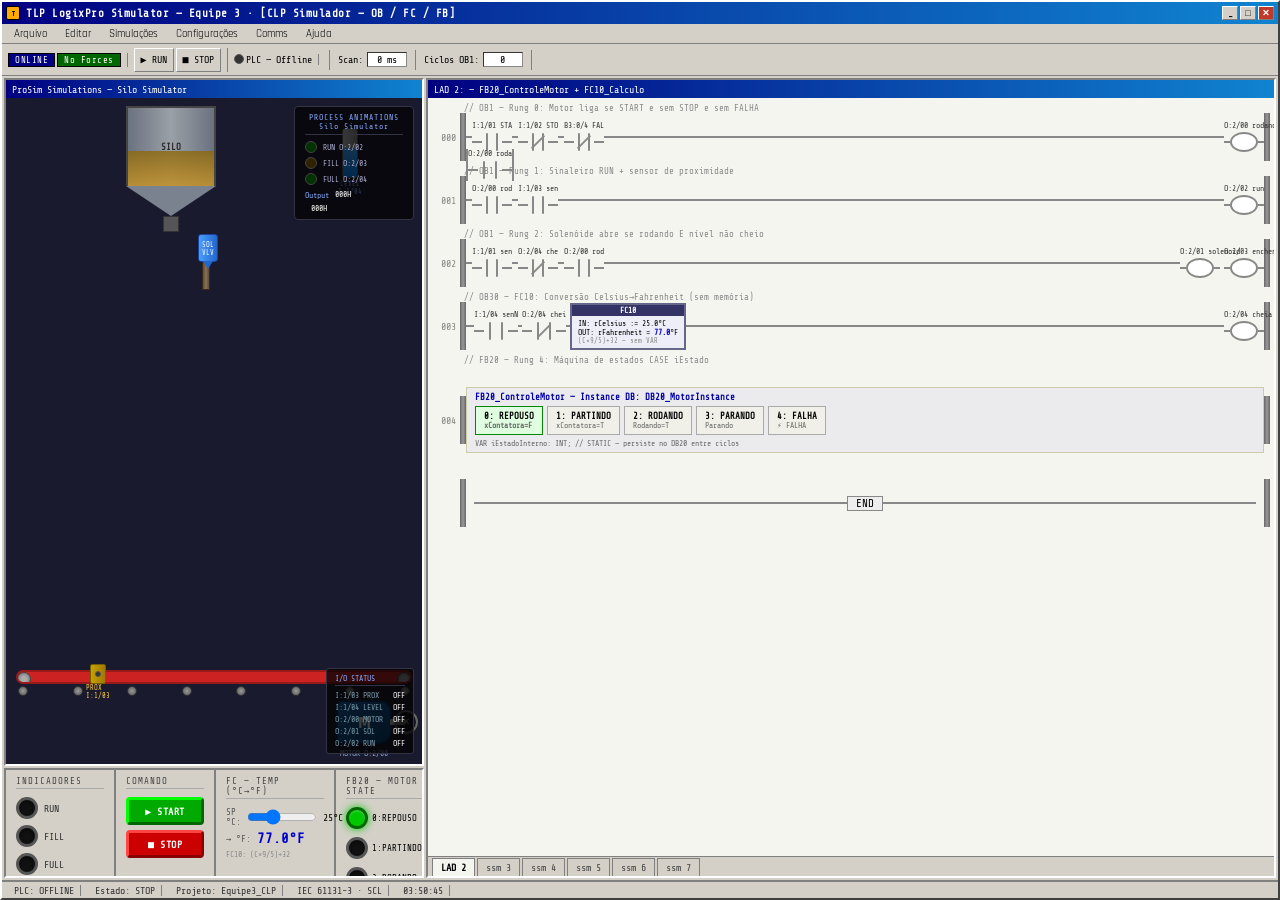
==== commit 746030b1: "simulador clp" ====
--- a/SIMULADOR CLP/index.html
+++ b/SIMULADOR CLP/index.html
@@ -3,434 +3,1676 @@
 <head>
     <meta charset="UTF-8">
     <meta name="viewport" content="width=device-width, initial-scale=1.0">
-    <title>CLP Simulator — Equipe 3</title>
-    <link rel="preconnect" href="https://fonts.googleapis.com">
-    <link href="https://fonts.googleapis.com/css2?family=Share+Tech+Mono&family=Barlow:wght@300;400;500;600&family=Barlow+Condensed:wght@400;600;700&display=swap" rel="stylesheet">
-    <link rel="stylesheet" href="style.css">
+    <title>TIA Portal Simulator — Equipe 3</title>
+    <link href="https://fonts.googleapis.com/css2?family=Share+Tech+Mono&family=Rajdhani:wght@400;500;600;700&display=swap" rel="stylesheet">
+    <style>
+        /* ================================================================
+           RESET & BASE
+        ================================================================ */
+        *{box-sizing:border-box;margin:0;padding:0}
+        :root{
+          --win-bg:#c0c0c0;
+          --win-border-light:#ffffff;
+          --win-border-dark:#808080;
+          --win-border-darker:#404040;
+          --win-title:#000080;
+          --win-title-text:#fff;
+          --panel-bg:#d4d0c8;
+          --panel-in:#a0a097;
+          --inset-light:#fff;
+          --inset-dark:#808080;
+          --green:#00c800;
+          --green2:#008000;
+          --red:#ff2020;
+          --amber:#ffaa00;
+          --blue:#0000ff;
+          --dark-blue:#000080;
+          --yellow-hl:#ffff00;
+          --hmi-bg:#1a1a2e;
+          --hmi-grid:#16213e;
+          --hmi-accent:#0f3460;
+          --hmi-pipe:#8b7355;
+          --hmi-pipe2:#6b5335;
+          --conveyor:#cc2222;
+          --steel:#9aa0a6;
+          --steel2:#6c7278;
+          --mono:'Share Tech Mono',monospace;
+          --raj:'Rajdhani',sans-serif;
+        }
+
+        body{
+          font-family:var(--raj);
+          background:#2a2a2a;
+          color:#000;
+          user-select:none;
+          overflow:hidden;
+          height:100vh;
+        }
+
+        /* ================================================================
+           WINDOW CHROME (Win98 style)
+        ================================================================ */
+        .app-window{
+          width:100vw;
+          height:100vh;
+          display:flex;
+          flex-direction:column;
+          background:var(--panel-bg);
+          border:2px solid;
+          border-color:var(--win-border-light) var(--win-border-darker) var(--win-border-darker) var(--win-border-light);
+        }
+
+        .title-bar{
+          height:22px;
+          background:linear-gradient(90deg,var(--dark-blue),#1084d0);
+          display:flex;
+          align-items:center;
+          padding:0 4px;
+          gap:6px;
+          flex-shrink:0;
+        }
+        .title-icon{width:14px;height:14px;background:var(--amber);border:1px solid #000;border-radius:2px;display:flex;align-items:center;justify-content:center;font-size:7px;font-weight:bold;color:#000}
+        .title-text{flex:1;color:#fff;font-size:11px;font-weight:bold;font-family:var(--mono);letter-spacing:.5px}
+        .title-btns{display:flex;gap:2px}
+        .title-btn{
+          width:16px;height:14px;
+          background:var(--panel-bg);
+          border:1px solid;
+          border-color:var(--win-border-light) var(--win-border-dark) var(--win-border-dark) var(--win-border-light);
+          font-size:9px;font-weight:bold;cursor:pointer;
+          display:flex;align-items:center;justify-content:center;
+          color:#000;
+        }
+        .title-btn.close{background:#c0392b;color:#fff}
+
+        /* Menu bar */
+        .menu-bar{
+          height:20px;
+          background:var(--panel-bg);
+          border-bottom:1px solid var(--win-border-dark);
+          display:flex;
+          align-items:center;
+          padding:0 4px;
+          gap:2px;
+          flex-shrink:0;
+        }
+        .menu-item{
+          padding:2px 8px;
+          font-size:11px;
+          cursor:pointer;
+          color:#000;
+        }
+        .menu-item:hover{background:var(--dark-blue);color:#fff}
+
+        /* Toolbar */
+        .toolbar{
+          height:32px;
+          background:var(--panel-bg);
+          border-bottom:1px solid var(--win-border-dark);
+          display:flex;
+          align-items:center;
+          padding:0 6px;
+          gap:4px;
+          flex-shrink:0;
+        }
+        .tb-group{display:flex;gap:2px;border-right:1px solid var(--win-border-dark);padding-right:6px;margin-right:2px}
+        .tb-btn{
+          height:24px;min-width:24px;
+          background:var(--panel-bg);
+          border:1px solid;
+          border-color:var(--win-border-light) var(--win-border-dark) var(--win-border-dark) var(--win-border-light);
+          cursor:pointer;
+          font-size:10px;font-family:var(--mono);
+          padding:0 6px;
+          display:flex;align-items:center;gap:4px;
+          color:#000;
+          transition:all .05s;
+        }
+        .tb-btn:active{border-color:var(--win-border-dark) var(--win-border-light) var(--win-border-light) var(--win-border-dark)}
+        .tb-btn.active{border-color:var(--win-border-dark) var(--win-border-light) var(--win-border-light) var(--win-border-dark);background:#b0b0a8}
+        .tb-led{width:10px;height:10px;border-radius:50%;border:1px solid #555}
+        .tb-led.green{background:var(--green);box-shadow:0 0 4px var(--green)}
+        .tb-led.red{background:var(--red);box-shadow:0 0 4px var(--red)}
+        .tb-led.off{background:#333}
+        .tb-sep{width:1px;height:20px;background:var(--win-border-dark);margin:0 4px}
+        .tb-label{font-size:10px;font-family:var(--mono);color:#000}
+        .tb-badge{
+          background:var(--dark-blue);color:#fff;
+          font-size:9px;font-family:var(--mono);
+          padding:1px 6px;border:1px solid #000;
+          letter-spacing:.5px;
+        }
+        .tb-scan{
+          font-family:var(--mono);font-size:10px;color:#000;
+          background:#fff;border:1px inset #888;
+          padding:1px 6px;min-width:40px;text-align:center;
+        }
+
+        /* ================================================================
+           MAIN AREA
+        ================================================================ */
+        .main-area{
+          flex:1;
+          display:flex;
+          overflow:hidden;
+          gap:2px;
+          padding:2px;
+        }
+
+        /* ================================================================
+           HMI PANEL (left)
+        ================================================================ */
+        .hmi-panel{
+          width:420px;
+          flex-shrink:0;
+          display:flex;
+          flex-direction:column;
+          gap:2px;
+        }
+
+        .hmi-window{
+          flex:1;
+          border:2px solid;
+          border-color:var(--win-border-dark) var(--win-border-light) var(--win-border-light) var(--win-border-dark);
+          display:flex;
+          flex-direction:column;
+          overflow:hidden;
+        }
+        .sub-title{
+          height:18px;
+          background:linear-gradient(90deg,var(--dark-blue),#1084d0);
+          color:#fff;font-size:10px;font-family:var(--mono);
+          display:flex;align-items:center;padding:0 6px;
+          flex-shrink:0;
+        }
+
+        /* HMI Process Canvas */
+        .hmi-canvas{
+          flex:1;
+          background:var(--hmi-bg);
+          position:relative;
+          overflow:hidden;
+        }
+
+        /* ---- PROCESS ELEMENTS ---- */
+
+        /* Silo/Hopper */
+        .silo{
+          position:absolute;
+          top:8px;left:120px;
+          width:90px;
+        }
+        .silo-body{
+          width:90px;height:80px;
+          background:linear-gradient(90deg,#6b7280,#9aa0a6,#6b7280);
+          border:2px solid #444;
+          border-bottom:none;
+          position:relative;
+        }
+        .silo-body::after{
+          content:'SILO';
+          position:absolute;top:50%;left:50%;
+          transform:translate(-50%,-50%);
+          font-family:var(--mono);font-size:9px;color:#2a2a2a;font-weight:bold;
+        }
+        .silo-hopper{
+          width:0;height:0;
+          border-left:45px solid transparent;
+          border-right:45px solid transparent;
+          border-top:30px solid #7a8290;
+        }
+        .silo-outlet{
+          width:16px;height:16px;
+          background:#555;
+          margin:0 auto;
+          border:1px solid #333;
+        }
+        /* Material in silo */
+        .silo-material{
+          position:absolute;
+          bottom:0;left:0;right:0;
+          background:linear-gradient(180deg,#8B6914,#C4922A);
+          transition:height .5s ease;
+          opacity:.85;
+        }
+
+        /* Solenoid valve */
+        .valve-group{
+          position:absolute;
+          top:136px;left:192px;
+        }
+        .valve-body{
+          width:20px;height:28px;
+          background:linear-gradient(90deg,#4a9eff,#2266cc);
+          border:1px solid #1a4499;
+          border-radius:3px;
+          position:relative;
+        }
+        .valve-body.open{background:linear-gradient(90deg,#00c840,#008020);}
+        .valve-label{font-family:var(--mono);font-size:7px;color:#fff;text-align:center;line-height:1.2;padding-top:6px}
+        .valve-arrow{
+          position:absolute;bottom:-8px;left:50%;transform:translateX(-50%);
+          width:0;height:0;
+          border-left:5px solid transparent;
+          border-right:5px solid transparent;
+          border-top:8px solid #2266cc;
+          transition:border-top-color .2s;
+        }
+        .valve-body.open .valve-arrow{border-top-color:#008020}
+
+        /* Conveyor belt */
+        .conveyor-wrap{
+          position:absolute;
+          bottom:54px;left:10px;right:10px;
+          height:40px;
+        }
+        .conveyor-track{
+          height:14px;
+          background:var(--conveyor);
+          border:2px solid #991a1a;
+          border-radius:7px;
+          position:relative;
+          overflow:hidden;
+        }
+        .conveyor-stripes{
+          position:absolute;inset:0;
+          background:repeating-linear-gradient(
+            90deg,
+            transparent 0px,transparent 16px,
+            rgba(0,0,0,.25) 16px,rgba(0,0,0,.25) 20px
+          );
+          animation:conveyorMove 0.4s linear infinite;
+          display:none;
+        }
+        .conveyor-stripes.running{display:block}
+        @keyframes conveyorMove{from{background-position:0}to{background-position:-20px}}
+        .conveyor-roller{
+          position:absolute;
+          width:14px;height:14px;
+          background:radial-gradient(circle,#aaa 30%,#666);
+          border-radius:50%;
+          border:1px solid #444;
+          top:0;
+        }
+        .cr-left{left:-1px}
+        .cr-right{right:-1px}
+
+        /* Conveyor rollers row */
+        .roller-row{
+          display:flex;
+          justify-content:space-between;
+          padding:0 2px;
+          margin-top:2px;
+        }
+        .small-roller{
+          width:10px;height:10px;
+          background:radial-gradient(circle,#999,#555);
+          border-radius:50%;
+          border:1px solid #333;
+        }
+
+        /* Motor */
+        .motor-wrap{
+          position:absolute;
+          bottom:20px;right:30px;
+        }
+        .motor-body-svg{
+          width:56px;height:44px;
+          background:linear-gradient(135deg,#1a6eb5,#0a4a85);
+          border:2px solid #0a3060;
+          border-radius:6px 12px 12px 6px;
+          position:relative;
+          display:flex;align-items:center;justify-content:center;
+        }
+        .motor-body-svg::before{
+          content:'M';
+          color:#fff;font-weight:bold;font-size:18px;font-family:var(--raj);
+        }
+        .motor-shaft{
+          position:absolute;
+          right:-16px;top:50%;transform:translateY(-50%);
+          width:16px;height:6px;
+          background:linear-gradient(90deg,#ccc,#888);
+          border-radius:0 2px 2px 0;
+        }
+        .motor-fan{
+          position:absolute;
+          right:-28px;top:50%;transform:translateY(-50%);
+          width:24px;height:24px;
+          border-radius:50%;
+          border:2px solid #666;
+          background:rgba(0,0,0,.3);
+          display:flex;align-items:center;justify-content:center;
+        }
+        .motor-fan::before{
+          content:'✕';
+          font-size:10px;color:#888;
+          transition:transform .1s;
+        }
+        .motor-fan.spinning::before{
+          animation:spinFan .2s linear infinite;
+        }
+        @keyframes spinFan{to{transform:rotate(360deg)}}
+        .motor-label-tag{
+          position:absolute;bottom:-14px;left:0;right:0;
+          font-family:var(--mono);font-size:8px;color:#88aadd;text-align:center;
+        }
+
+        /* Level sensor */
+        .level-sensor{
+          position:absolute;
+          right:60px;top:30px;
+          display:flex;flex-direction:column;align-items:center;gap:2px;
+        }
+        .sensor-body{
+          width:16px;height:50px;
+          background:linear-gradient(90deg,#bbb,#888);
+          border:1px solid #555;
+          border-radius:3px;
+          position:relative;
+          overflow:hidden;
+        }
+        .sensor-fill{
+          position:absolute;bottom:0;left:0;right:0;
+          background:linear-gradient(180deg,#4af,#08f);
+          transition:height .5s;
+        }
+        .sensor-label{font-family:var(--mono);font-size:7px;color:#88aaff;text-align:center}
+
+        /* Prox sensor on conveyor */
+        .prox-sensor{
+          position:absolute;
+          bottom:64px;left:80px;
+          display:flex;flex-direction:column;align-items:center;
+        }
+        .prox-body{
+          width:16px;height:20px;
+          background:linear-gradient(90deg,#c8a000,#a07800);
+          border:1px solid #706000;
+          border-radius:2px;
+          display:flex;align-items:center;justify-content:center;
+        }
+        .prox-led{width:6px;height:6px;border-radius:50%;background:#333;border:1px solid #555}
+        .prox-led.on{background:#ff4400;box-shadow:0 0 4px #ff4400}
+        .prox-label{font-family:var(--mono);font-size:7px;color:#ffcc44}
+
+        /* Product box on conveyor */
+        .product-box{
+          position:absolute;
+          bottom:70px;
+          width:28px;height:28px;
+          background:linear-gradient(135deg,#c8a050,#a07830);
+          border:2px solid #806020;
+          border-radius:2px;
+          display:flex;align-items:center;justify-content:center;
+          font-family:var(--mono);font-size:7px;color:#fff;
+          transition:left .05s linear;
+          display:none;
+        }
+
+        /* Status panel top-right of HMI */
+        .hmi-status{
+          position:absolute;
+          top:8px;right:8px;
+          background:rgba(0,0,0,.7);
+          border:1px solid #334;
+          border-radius:4px;
+          padding:6px 10px;
+          display:flex;flex-direction:column;gap:4px;
+          min-width:120px;
+        }
+        .hmi-title-tag{
+          font-family:var(--mono);font-size:8px;color:#88aaff;
+          border-bottom:1px solid #334;padding-bottom:3px;margin-bottom:2px;
+          text-align:center;letter-spacing:1px;
+        }
+        .hmi-row{display:flex;align-items:center;gap:6px}
+        .hmi-ind{
+          width:12px;height:12px;border-radius:50%;
+          border:1px solid #444;
+          flex-shrink:0;
+          transition:all .2s;
+        }
+        .ind-green{background:#003300}
+        .ind-green.on{background:var(--green);box-shadow:0 0 6px var(--green)}
+        .ind-yellow{background:#332200}
+        .ind-yellow.on{background:var(--amber);box-shadow:0 0 6px var(--amber)}
+        .ind-red{background:#330000}
+        .ind-red.on{background:var(--red);box-shadow:0 0 6px var(--red)}
+        .hmi-ind-label{font-family:var(--mono);font-size:8px;color:#aac;}
+
+        /* Pipe lines */
+        .pipe{
+          position:absolute;
+          background:linear-gradient(90deg,#5a4a3a,#8b7355,#5a4a3a);
+          border:1px solid #3a2a1a;
+        }
+        .pipe-v{width:8px}
+        .pipe-h{height:8px}
+        .pipe-flow{
+          overflow:hidden;
+        }
+        .pipe-flow::after{
+          content:'';
+          position:absolute;inset:0;
+          background:repeating-linear-gradient(
+            0deg,
+            transparent 0px,transparent 4px,
+            rgba(200,160,80,.4) 4px,rgba(200,160,80,.4) 6px
+          );
+          animation:pipeFlow .3s linear infinite;
+          display:none;
+        }
+        .pipe-flow.flowing::after{display:block}
+        @keyframes pipeFlow{from{background-position:0}to{background-position:-10px}}
+
+        /* I/O panels on HMI */
+        .io-panel{
+          position:absolute;
+          right:8px;bottom:10px;
+          background:rgba(0,0,0,.75);
+          border:1px solid #334;
+          border-radius:3px;
+          padding:5px 8px;
+          font-family:var(--mono);font-size:8px;
+          display:flex;flex-direction:column;gap:3px;
+        }
+        .io-row{display:flex;justify-content:space-between;gap:10px;color:#7a9aaa}
+        .io-val{color:#fff}
+        .io-val.active{color:#00ff88}
+
+        /* ================================================================
+           CONTROL PANEL (below HMI)
+        ================================================================ */
+        .ctrl-panel{
+          height:110px;
+          border:2px solid;
+          border-color:var(--win-border-dark) var(--win-border-light) var(--win-border-light) var(--win-border-dark);
+          display:flex;
+          overflow:hidden;
+          flex-shrink:0;
+        }
+        .ctrl-section{
+          border-right:2px solid;
+          border-color:var(--win-border-dark);
+          padding:6px 10px;
+          display:flex;flex-direction:column;gap:6px;
+        }
+        .ctrl-title{font-size:9px;font-family:var(--mono);color:#444;letter-spacing:1px;border-bottom:1px solid #aaa;padding-bottom:2px;margin-bottom:2px}
+
+        /* Toggle switches */
+        .toggle-row{display:flex;align-items:center;gap:6px}
+        .toggle-lamp{
+          width:22px;height:22px;border-radius:50%;
+          border:3px solid #555;
+          background:#111;cursor:pointer;
+          box-shadow:inset 0 2px 4px rgba(0,0,0,.5);
+          transition:all .15s;
+          flex-shrink:0;
+        }
+        .toggle-lamp.on-green{background:var(--green);border-color:#006600;box-shadow:0 0 8px var(--green),inset 0 1px 2px rgba(255,255,255,.3)}
+        .toggle-lamp.on-yellow{background:var(--amber);border-color:#886600;box-shadow:0 0 8px var(--amber)}
+        .toggle-lamp.on-red{background:var(--red);border-color:#880000;box-shadow:0 0 8px var(--red)}
+        .toggle-label{font-size:10px;font-family:var(--mono);color:#333;min-width:40px}
+
+        /* Push buttons */
+        .push-btn{
+          height:28px;min-width:52px;
+          border:3px solid;
+          border-color:#fff #555 #555 #fff;
+          border-radius:4px;
+          font-family:var(--mono);font-size:10px;font-weight:bold;
+          cursor:pointer;
+          display:flex;align-items:center;justify-content:center;
+          letter-spacing:.5px;
+          transition:all .08s;
+          flex-shrink:0;
+        }
+        .push-btn:active{border-color:#555 #fff #fff #555;transform:translateY(1px)}
+        .btn-start{background:#00aa00;color:#fff;border-color:#00ff00 #006600 #006600 #00ff00}
+        .btn-start:active{background:#007700}
+        .btn-stop{background:#cc0000;color:#fff;border-color:#ff4444 #880000 #880000 #ff4444}
+        .btn-stop:active{background:#880000}
+        .btn-run{background:var(--dark-blue);color:#fff;border-color:#4477ff #000033 #000033 #4477ff}
+
+        /* ================================================================
+           LADDER PANEL (right)
+        ================================================================ */
+        .ladder-panel{
+          flex:1;
+          display:flex;
+          flex-direction:column;
+          border:2px solid;
+          border-color:var(--win-border-dark) var(--win-border-light) var(--win-border-light) var(--win-border-dark);
+          overflow:hidden;
+        }
+        .ladder-body{
+          flex:1;
+          background:#f5f5f0;
+          overflow-y:auto;
+          overflow-x:hidden;
+          padding:4px;
+          font-family:var(--mono);
+          font-size:11px;
+        }
+
+        /* Ladder rung */
+        .rung{
+          display:flex;
+          align-items:center;
+          margin-bottom:4px;
+          position:relative;
+          min-height:48px;
+        }
+        .rung-num{
+          width:28px;flex-shrink:0;
+          font-size:10px;color:#888;
+          text-align:right;padding-right:4px;
+          font-family:var(--mono);
+        }
+        .rung-line{
+          position:relative;
+          flex:1;
+          height:48px;
+          display:flex;align-items:center;
+        }
+        /* Power rail */
+        .power-rail-l{
+          width:6px;height:48px;
+          background:linear-gradient(90deg,#666,#999,#666);
+          flex-shrink:0;
+        }
+        .power-rail-r{
+          width:6px;height:48px;
+          background:linear-gradient(90deg,#666,#999,#666);
+          flex-shrink:0;
+        }
+        /* Horizontal wire */
+        .h-wire{
+          height:2px;
+          background:#888;
+          flex:1;
+          position:relative;
+        }
+        .h-wire.energized{background:var(--yellow-hl)}
+
+        /* Contact (NO) */
+        .contact{
+          width:40px;height:32px;
+          flex-shrink:0;
+          position:relative;
+          display:flex;flex-direction:column;align-items:center;
+          cursor:default;
+        }
+        .contact-name{
+          font-size:8px;color:#333;text-align:center;
+          position:absolute;top:0;left:0;right:0;
+          white-space:nowrap;overflow:hidden;
+          font-family:var(--mono);
+        }
+        .contact-body{
+          width:100%;height:22px;
+          margin-top:10px;
+          position:relative;
+          display:flex;align-items:center;
+        }
+        .contact-line-l{width:10px;height:2px;background:#888}
+        .contact-line-r{width:10px;height:2px;background:#888}
+        .contact-poles{
+          flex:1;
+          display:flex;justify-content:space-around;
+          align-items:flex-end;
+          height:100%;
+          padding-bottom:2px;
+        }
+        .contact-pole{
+          width:2px;height:18px;
+          background:#888;
+          border-radius:1px;
+        }
+        .contact.energized .contact-line-l,
+        .contact.energized .contact-line-r,
+        .contact.energized .contact-pole{background:var(--yellow-hl)}
+        .contact.energized .contact-name{color:#000;font-weight:bold}
+
+        /* Contact NC (with slash) */
+        .contact-nc .contact-poles::after{
+          content:'';
+          position:absolute;
+          width:18px;height:2px;
+          background:#888;
+          transform:rotate(-45deg);
+          top:50%;left:50%;
+          transform-origin:center;
+          transform:translateX(-50%) translateY(-50%) rotate(-45deg);
+        }
+        .contact-nc.energized .contact-poles::after{background:var(--yellow-hl)}
+
+        /* Coil (output) */
+        .coil{
+          width:40px;height:32px;
+          flex-shrink:0;
+          position:relative;
+          display:flex;flex-direction:column;align-items:center;
+        }
+        .coil-name{
+          font-size:8px;color:#333;text-align:center;
+          position:absolute;top:0;left:0;right:0;
+          white-space:nowrap;font-family:var(--mono);
+        }
+        .coil-body{
+          width:100%;height:22px;
+          margin-top:10px;
+          display:flex;align-items:center;
+        }
+        .coil-line-l{width:6px;height:2px;background:#888}
+        .coil-line-r{width:6px;height:2px;background:#888}
+        .coil-circle{
+          flex:1;height:20px;
+          border:2px solid #888;
+          border-radius:50%;
+          background:#fff;
+        }
+        .coil.energized .coil-line-l,.coil.energized .coil-line-r{background:var(--yellow-hl)}
+        .coil.energized .coil-circle{border-color:var(--yellow-hl);background:#ffffcc}
+
+        /* Branch (parallel) */
+        .branch-wrap{
+          flex:1;
+          display:flex;
+          flex-direction:column;
+          position:relative;
+        }
+        .branch-row{display:flex;align-items:center}
+        .branch-v{
+          width:2px;
+          background:#888;
+          align-self:stretch;
+        }
+        .branch-v.energized{background:var(--yellow-hl)}
+
+        /* Timer/Counter block */
+        .func-block{
+          width:64px;
+          border:2px solid #666;
+          background:#e8e8e0;
+          flex-shrink:0;
+          font-family:var(--mono);
+          font-size:8px;
+        }
+        .fb-head{background:#336;color:#fff;text-align:center;padding:1px 2px;font-weight:bold}
+        .fb-row{display:flex;justify-content:space-between;padding:1px 3px;border-top:1px solid #aaa}
+        .fb-row span:last-child{color:#333}
+        .func-block.energized{border-color:var(--yellow-hl)}
+        .func-block.energized .fb-head{background:#aa8800}
+
+        /* Tabs at bottom */
+        .ladder-tabs{
+          height:20px;
+          background:var(--panel-bg);
+          border-top:1px solid var(--win-border-dark);
+          display:flex;
+          align-items:flex-end;
+          padding:0 4px;
+          gap:2px;
+          flex-shrink:0;
+        }
+        .ladder-tab{
+          height:18px;
+          padding:0 8px;
+          font-family:var(--mono);font-size:10px;
+          border:1px solid var(--win-border-dark);
+          border-bottom:none;
+          background:var(--panel-bg);
+          cursor:pointer;
+          display:flex;align-items:center;
+          color:#444;
+        }
+        .ladder-tab.active{background:#f5f5f0;font-weight:bold;color:#000}
+
+        /* Status bar */
+        .status-bar-bottom{
+          height:18px;
+          background:var(--panel-bg);
+          border-top:2px solid;
+          border-color:var(--win-border-dark) var(--win-border-light) var(--win-border-light) var(--win-border-dark);
+          display:flex;
+          align-items:center;
+          padding:0 6px;
+          gap:8px;
+          font-size:10px;
+          font-family:var(--mono);
+          flex-shrink:0;
+        }
+        .sb-item{
+          padding:0 6px;
+          border-right:1px solid var(--win-border-dark);
+          color:#333;
+        }
+        .sb-item.ok{color:#008000}
+        .sb-item.warn{color:#cc6600}
+
+        /* ================================================================
+           ANIMATIONS & MISC
+        ================================================================ */
+        @keyframes blink{0%,100%{opacity:1}50%{opacity:.3}}
+        .blink{animation:blink 1s ease infinite}
+
+        .highlight-rung{background:rgba(255,255,0,.15)}
+
+        /* scrollbar */
+        .ladder-body::-webkit-scrollbar{width:12px}
+        .ladder-body::-webkit-scrollbar-track{background:var(--panel-bg)}
+        .ladder-body::-webkit-scrollbar-thumb{
+          background:var(--steel2);
+          border:2px solid;
+          border-color:#fff #888 #888 #fff;
+        }
+    </style>
 </head>
 <body>
 
-<div class="scanline"></div>
-
-<header class="header">
-    <div class="header-left">
-        <div class="header-logo">
-            <div class="logo-icon">
-                <div class="logo-cpu">
-                    <div class="cpu-pin top"></div>
-                    <div class="cpu-pin top"></div>
-                    <div class="cpu-pin top"></div>
-                    <div class="cpu-core">CLP</div>
-                    <div class="cpu-pin bottom"></div>
-                    <div class="cpu-pin bottom"></div>
-                    <div class="cpu-pin bottom"></div>
-                </div>
-            </div>
-            <div>
-                <div class="logo-title">CLP SIMULATOR</div>
-                <div class="logo-sub">TIA Portal · SCL · IEC 61131-3</div>
-            </div>
+<div class="app-window">
+
+    <!-- TITLE BAR -->
+    <div class="title-bar">
+        <div class="title-icon">T</div>
+        <div class="title-text">TLP LogixPro Simulator — Equipe 3 · [CLP Simulador — OB / FC / FB]</div>
+        <div class="title-btns">
+            <div class="title-btn">_</div>
+            <div class="title-btn">□</div>
+            <div class="title-btn close">✕</div>
         </div>
     </div>
-    <div class="header-center">
-        <div class="status-bar">
-            <div class="status-item">
-                <div class="status-dot" id="hdr-run-dot"></div>
-                <span id="hdr-run-label">STOP</span>
-            </div>
-            <div class="status-sep"></div>
-            <div class="status-item">
-                <span class="status-muted">CICLOS OB1</span>
-                <span class="status-val mono" id="hdr-cycles">0</span>
-            </div>
-            <div class="status-sep"></div>
-            <div class="status-item">
-                <span class="status-muted">MOTOR</span>
-                <span class="status-val mono" id="hdr-motor">REPOUSO</span>
-            </div>
+
+    <!-- MENU BAR -->
+    <div class="menu-bar">
+        <div class="menu-item">Arquivo</div>
+        <div class="menu-item">Editar</div>
+        <div class="menu-item">Simulações</div>
+        <div class="menu-item">Configurações</div>
+        <div class="menu-item">Comms</div>
+        <div class="menu-item">Ajuda</div>
+    </div>
+
+    <!-- TOOLBAR -->
+    <div class="toolbar">
+        <div class="tb-group">
+            <div class="tb-badge" id="tb-mode">ONLINE</div>
+            <div class="tb-badge" style="background:#006600" id="tb-forces">No Forces</div>
         </div>
+        <div class="tb-group">
+            <div class="tb-btn" id="tb-run-btn" onclick="runPLC()">▶ RUN</div>
+            <div class="tb-btn" id="tb-stop-btn" onclick="stopPLC()" class="active">■ STOP</div>
+        </div>
+        <div class="tb-group">
+            <div class="tb-led off" id="tb-run-led"></div>
+            <div class="tb-label" id="tb-status-label">PLC — Offline</div>
+        </div>
+        <div class="tb-sep"></div>
+        <div class="tb-label">Scan:</div>
+        <div class="tb-scan" id="tb-scan">0 ms</div>
+        <div class="tb-sep"></div>
+        <div class="tb-label">Ciclos OB1:</div>
+        <div class="tb-scan" id="tb-cycles">0</div>
+        <div class="tb-sep"></div>
+        <div class="tb-label" style="color:#880000;font-weight:bold" id="tb-alarm"></div>
     </div>
-    <div class="header-right">
-        <div class="tag">EQUIPE 3</div>
-        <div class="version mono">v1.0.0</div>
-    </div>
-</header>
-
-<div class="layout">
-
-    <!-- SIDEBAR -->
-    <nav class="sidebar">
-        <div class="sidebar-section-label">BLOCOS</div>
-        <button class="nav-item active" data-tab="ob" onclick="switchTab('ob',this)">
-            <div class="nav-icon ob-icon">OB</div>
-            <div class="nav-text">
-                <div class="nav-name">Organization Blocks</div>
-                <div class="nav-sub">Ciclo de execução</div>
-            </div>
-            <div class="nav-pulse" id="nav-ob-pulse"></div>
-        </button>
-        <button class="nav-item" data-tab="fc" onclick="switchTab('fc',this)">
-            <div class="nav-icon fc-icon">FC</div>
-            <div class="nav-text">
-                <div class="nav-name">Function</div>
-                <div class="nav-sub">Sem memória</div>
-            </div>
-        </button>
-        <button class="nav-item" data-tab="fb" onclick="switchTab('fb',this)">
-            <div class="nav-icon fb-icon">FB</div>
-            <div class="nav-text">
-                <div class="nav-name">Function Block</div>
-                <div class="nav-sub">Com memória</div>
-            </div>
-            <div class="nav-pulse" id="nav-fb-pulse"></div>
-        </button>
-        <button class="nav-item" data-tab="db" onclick="switchTab('db',this)">
-            <div class="nav-icon db-icon">DB</div>
-            <div class="nav-text">
-                <div class="nav-name">Data Blocks</div>
-                <div class="nav-sub">Memória do sistema</div>
-            </div>
-        </button>
-
-        <div class="sidebar-section-label" style="margin-top:24px">CONTROLES</div>
-        <div class="sim-controls">
-            <button class="ctrl-btn run-btn" id="run-btn" onclick="toggleRun()">
-                <span class="ctrl-icon">▶</span> INICIAR
-            </button>
-            <button class="ctrl-btn stop-btn" onclick="stopSim()" id="stop-btn" disabled>
-                <span class="ctrl-icon">■</span> PARAR
-            </button>
-        </div>
-
-        <div class="sidebar-section-label" style="margin-top:24px">DIFF FC × FB</div>
-        <div class="diff-card">
-            <div class="diff-row">
-                <div class="diff-block fc-block">FC<br><span>sem estado</span></div>
-                <div class="diff-block fb-block">FB<br><span>com estado</span></div>
-            </div>
-        </div>
-    </nav>
-
-    <!-- MAIN CONTENT -->
-    <main class="main">
-
-        <!-- ===== OB TAB ===== -->
-        <div id="tab-ob" class="tab-panel active">
-            <div class="panel-header">
-                <div class="panel-title">Organization Blocks — Ciclo de Execução</div>
-                <div class="panel-badge">RUNTIME</div>
-            </div>
-
-            <div class="ob-grid">
-                <div class="ob-card" id="obc-100">
-                    <div class="ob-card-header">
-                        <div class="ob-num">OB100</div>
-                        <div class="ob-badge startup-badge">STARTUP</div>
+
+    <!-- MAIN AREA -->
+    <div class="main-area">
+
+        <!-- LEFT: HMI + CTRL -->
+        <div class="hmi-panel">
+
+            <!-- HMI WINDOW -->
+            <div class="hmi-window">
+                <div class="sub-title">ProSim Simulations — Silo Simulator</div>
+                <div class="hmi-canvas" id="hmi-canvas">
+
+                    <!-- Pipe vertical from silo to conveyor -->
+                    <div class="pipe pipe-v pipe-flow" id="pipe-v" style="left:196px;top:136px;height:56px"></div>
+
+                    <!-- SILO -->
+                    <div class="silo">
+                        <div class="silo-body">
+                            <div class="silo-material" id="silo-material" style="height:60%"></div>
+                        </div>
+                        <div class="silo-hopper"></div>
+                        <div class="silo-outlet"></div>
                     </div>
-                    <div class="ob-card-title">Inicialização</div>
-                    <div class="ob-card-desc">Executado uma única vez ao ligar o CLP ou sair do modo STOP</div>
-                    <div class="ob-code">
-                        <span class="kw">ORGANIZATION_BLOCK</span> OB100_Startup
-                        <span class="cm">// Zera DBs e estado seguro</span>
-                        DB1.xSistemaHabilitado <span class="op">:=</span> <span class="kw">FALSE</span>;
-                        DB1.xModoManual <span class="op">:=</span> <span class="kw">TRUE</span>;
-                        DB1.iCiclosOB1 <span class="op">:=</span> <span class="num">0</span>;</div>
-                    <div class="ob-indicator">
-                        <div class="ob-led" id="led-ob100"></div>
-                        <span class="ob-exec-label" id="exec-ob100">—</span>
+
+                    <!-- SOLENOID VALVE -->
+                    <div class="valve-group" id="valve-group">
+                        <div class="valve-body" id="valve-body">
+                            <div class="valve-label">SOL<br>VLV</div>
+                            <div class="valve-arrow" id="valve-arrow"></div>
+                        </div>
+                    </div>
+
+                    <!-- LEVEL SENSOR -->
+                    <div class="level-sensor">
+                        <div class="sensor-body">
+                            <div class="sensor-fill" id="sensor-fill" style="height:60%"></div>
+                        </div>
+                        <div class="sensor-label">LEVEL<br>I:1/04</div>
+                    </div>
+
+                    <!-- CONVEYOR -->
+                    <div class="conveyor-wrap">
+                        <div class="conveyor-track">
+                            <div class="conveyor-roller cr-left"></div>
+                            <div class="conveyor-stripes" id="conveyor-stripes"></div>
+                            <div class="conveyor-roller cr-right"></div>
+                        </div>
+                        <div class="roller-row">
+                            <div class="small-roller"></div>
+                            <div class="small-roller"></div>
+                            <div class="small-roller"></div>
+                            <div class="small-roller"></div>
+                            <div class="small-roller"></div>
+                            <div class="small-roller"></div>
+                            <div class="small-roller"></div>
+                            <div class="small-roller"></div>
+                        </div>
+                    </div>
+
+                    <!-- PROX SENSOR -->
+                    <div class="prox-sensor">
+                        <div class="prox-body">
+                            <div class="prox-led" id="prox-led"></div>
+                        </div>
+                        <div class="prox-label">PROX<br>I:1/03</div>
+                    </div>
+
+                    <!-- MOTOR -->
+                    <div class="motor-wrap">
+                        <div class="motor-body-svg">
+                            <div class="motor-shaft"></div>
+                            <div class="motor-fan" id="motor-fan"></div>
+                        </div>
+                        <div class="motor-label-tag">MOTOR O:2/00</div>
+                    </div>
+
+                    <!-- Product box moving on conveyor -->
+                    <div class="product-box" id="product-box" style="left:30px;bottom:70px;display:none">PKG</div>
+
+                    <!-- STATUS indicators panel -->
+                    <div class="hmi-status">
+                        <div class="hmi-title-tag">PROCESS ANIMATIONS<br>Silo Simulator</div>
+                        <div class="hmi-row">
+                            <div class="hmi-ind ind-green" id="ind-run"></div>
+                            <div class="hmi-ind-label">RUN O:2/02</div>
+                        </div>
+                        <div class="hmi-row">
+                            <div class="hmi-ind ind-yellow" id="ind-fill"></div>
+                            <div class="hmi-ind-label">FILL O:2/03</div>
+                        </div>
+                        <div class="hmi-row">
+                            <div class="hmi-ind ind-green" id="ind-full"></div>
+                            <div class="hmi-ind-label">FULL O:2/04</div>
+                        </div>
+                        <div class="hmi-row">
+                            <div style="font-family:var(--mono);font-size:8px;color:#88aaff;margin-top:2px">Output</div>
+                            <div class="hmi-ind-label mono" id="hmi-out-h" style="color:#fff">000H</div>
+                        </div>
+                        <div class="hmi-row">
+                            <div style="font-family:var(--mono);font-size:8px;color:#88aaff"></div>
+                            <div class="hmi-ind-label mono" id="hmi-out-l" style="color:#fff">000H</div>
+                        </div>
+                    </div>
+
+                    <!-- I/O display -->
+                    <div class="io-panel">
+                        <div style="color:#88aaff;font-size:8px;border-bottom:1px solid #334;margin-bottom:2px;padding-bottom:2px">I/O STATUS</div>
+                        <div class="io-row"><span>I:1/03 PROX</span><span class="io-val" id="io-prox">OFF</span></div>
+                        <div class="io-row"><span>I:1/04 LEVEL</span><span class="io-val" id="io-level">OFF</span></div>
+                        <div class="io-row"><span>O:2/00 MOTOR</span><span class="io-val" id="io-motor">OFF</span></div>
+                        <div class="io-row"><span>O:2/01 SOL</span><span class="io-val" id="io-sol">OFF</span></div>
+                        <div class="io-row"><span>O:2/02 RUN</span><span class="io-val" id="io-run">OFF</span></div>
+                    </div>
+
+                </div><!-- hmi-canvas -->
+            </div><!-- hmi-window -->
+
+            <!-- CONTROL PANEL -->
+            <div class="ctrl-panel">
+                <div class="ctrl-section" style="min-width:110px">
+                    <div class="ctrl-title">INDICADORES</div>
+                    <div class="toggle-row">
+                        <div class="toggle-lamp" id="lamp-run"></div>
+                        <div class="toggle-label">RUN</div>
+                    </div>
+                    <div class="toggle-row">
+                        <div class="toggle-lamp" id="lamp-fill"></div>
+                        <div class="toggle-label">FILL</div>
+                    </div>
+                    <div class="toggle-row">
+                        <div class="toggle-lamp" id="lamp-full"></div>
+                        <div class="toggle-label">FULL</div>
                     </div>
                 </div>
 
-                <div class="ob-card active-ob" id="obc-1">
-                    <div class="ob-card-header">
-                        <div class="ob-num">OB1</div>
-                        <div class="ob-badge main-badge">MAIN</div>
-                    </div>
-                    <div class="ob-card-title">Programa Principal</div>
-                    <div class="ob-card-desc">Ciclo contínuo de varredura (~10ms). Chama FBs e consolida alarmes</div>
-                    <div class="ob-code">
-                        <span class="kw">ORGANIZATION_BLOCK</span> OB1_Main
-                        <span class="cm">// Ciclo principal</span>
-                        DB1.iCiclosOB1 <span class="op">:=</span> DB1.iCiclosOB1 <span class="op">+</span> <span class="num">1</span>;
-                        FB20_ControleMotor.DB20(...);</div>
-                    <div class="ob-indicator">
-                        <div class="ob-led" id="led-ob1"></div>
-                        <span class="ob-exec-label" id="exec-ob1">—</span>
+                <div class="ctrl-section" style="min-width:100px">
+                    <div class="ctrl-title">COMANDO</div>
+                    <div style="display:flex;flex-direction:column;gap:5px">
+                        <button class="push-btn btn-start" onclick="cmdStart()">▶ START</button>
+                        <button class="push-btn btn-stop" onclick="cmdStop()">■ STOP</button>
                     </div>
                 </div>
 
-                <div class="ob-card" id="obc-30">
-                    <div class="ob-card-header">
-                        <div class="ob-num">OB30</div>
-                        <div class="ob-badge cyclic-badge">500ms</div>
-                    </div>
-                    <div class="ob-card-title">Interrupção Cíclica</div>
-                    <div class="ob-card-desc">Dispara a cada 500ms para leitura de analógicos e chamada da FC</div>
-                    <div class="ob-code">
-                        <span class="kw">ORGANIZATION_BLOCK</span> OB30_CyclicInt
-                        <span class="cm">// A cada 500ms</span>
-                        FC10_Calculo_Temperatura(
-                        rCelsius <span class="op">:=</span> DB1.rPV,
-                        rFahrenheit <span class="op">=></span> DB1.rFahrenheit);</div>
-                    <div class="ob-indicator">
-                        <div class="ob-led" id="led-ob30"></div>
-                        <span class="ob-exec-label" id="exec-ob30">—</span>
+                <div class="ctrl-section" style="min-width:120px">
+                    <div class="ctrl-title">FC — TEMP (°C→°F)</div>
+                    <div style="display:flex;flex-direction:column;gap:4px">
+                        <div style="display:flex;gap:6px;align-items:center">
+                            <span style="font-size:9px;font-family:var(--mono);color:#555">SP °C:</span>
+                            <input type="range" min="-40" max="150" value="25" id="fc-slider" oninput="updateFC()" style="width:70px;height:12px">
+                            <span style="font-family:var(--mono);font-size:10px;min-width:28px" id="fc-c-val">25°C</span>
+                        </div>
+                        <div style="display:flex;align-items:center;gap:6px">
+                            <span style="font-size:9px;font-family:var(--mono);color:#555">→ °F:</span>
+                            <span style="font-family:var(--mono);font-size:14px;font-weight:bold;color:#0000cc" id="fc-f-val">77.0°F</span>
+                        </div>
+                        <div style="font-size:8px;font-family:var(--mono);color:#888">FC10: (C×9/5)+32</div>
                     </div>
                 </div>
-            </div>
-
-            <div class="log-panel">
-                <div class="log-header">
-                    <div class="log-title">CONSOLE DE EXECUÇÃO</div>
-                    <button class="clear-btn" onclick="clearLog('ob-log')">LIMPAR</button>
-                </div>
-                <div class="log-body" id="ob-log"></div>
-            </div>
-        </div>
-
-        <!-- ===== FC TAB ===== -->
-        <div id="tab-fc" class="tab-panel">
-            <div class="panel-header">
-                <div class="panel-title">FC10 — Conversão de Temperatura</div>
-                <div class="panel-badge fc-badge-tag">SEM MEMÓRIA</div>
-            </div>
-
-            <div class="fc-layout">
-                <div class="code-panel">
-                    <div class="code-header">
-                        <div class="code-filename">FC10_Calculo_Temperatura.scl</div>
-                        <div class="code-lang">SCL</div>
+
+                <div class="ctrl-section" style="flex:1">
+                    <div class="ctrl-title">FB20 — MOTOR STATE</div>
+                    <div style="display:flex;gap:8px;flex-wrap:wrap">
+                        <div id="fb-state-0" class="toggle-row" style="gap:4px">
+                            <div class="toggle-lamp on-green" id="fslamp-0"></div>
+                            <span style="font-size:9px;font-family:var(--mono)">0:REPOUSO</span>
+                        </div>
+                        <div class="toggle-row" style="gap:4px">
+                            <div class="toggle-lamp" id="fslamp-1"></div>
+                            <span style="font-size:9px;font-family:var(--mono)">1:PARTINDO</span>
+                        </div>
+                        <div class="toggle-row" style="gap:4px">
+                            <div class="toggle-lamp" id="fsamp-2"></div>
+                            <span style="font-size:9px;font-family:var(--mono)">2:RODANDO</span>
+                        </div>
                     </div>
-                    <div class="code-body">
-                        <div class="code-line"><span class="ln">01</span><span class="kw">FUNCTION</span> <span class="fn">"FC10_Calculo_Temperatura"</span> : <span class="kw">VOID</span></div>
-                        <div class="code-line"><span class="ln">02</span>  TITLE = <span class="str">'FC: Conversão Celsius → Fahrenheit'</span></div>
-                        <div class="code-line"><span class="ln">03</span>  VERSION : <span class="str">'1.0'</span></div>
-                        <div class="code-line ln-empty"><span class="ln">04</span></div>
-                        <div class="code-line"><span class="ln">05</span><span class="kw">VAR_INPUT</span></div>
-                        <div class="code-line highlight-line"><span class="ln">06</span>  rCelsius : <span class="kw">REAL</span>; <span class="cm">// Temperatura de entrada (°C)</span></div>
-                        <div class="code-line"><span class="ln">07</span><span class="kw">END_VAR</span></div>
-                        <div class="code-line ln-empty"><span class="ln">08</span></div>
-                        <div class="code-line"><span class="ln">09</span><span class="kw">VAR_OUTPUT</span></div>
-                        <div class="code-line highlight-line"><span class="ln">10</span>  rFahrenheit : <span class="kw">REAL</span>; <span class="cm">// Temperatura convertida (°F)</span></div>
-                        <div class="code-line"><span class="ln">11</span><span class="kw">END_VAR</span></div>
-                        <div class="code-line ln-empty"><span class="ln">12</span></div>
-                        <div class="code-line"><span class="ln">13</span><span class="cm">// Sem VAR (sem memória interna!)</span></div>
-                        <div class="code-line ln-empty"><span class="ln">14</span></div>
-                        <div class="code-line"><span class="ln">15</span><span class="kw">BEGIN</span></div>
-                        <div class="code-line exec-line"><span class="ln">16</span>  rFahrenheit := (rCelsius <span class="op">*</span> <span class="num">9.0</span> / <span class="num">5.0</span>) <span class="op">+</span> <span class="num">32.0</span>;</div>
-                        <div class="code-line"><span class="ln">17</span><span class="kw">END_FUNCTION</span></div>
+                    <div style="display:flex;gap:8px;flex-wrap:wrap;margin-top:4px">
+                        <div class="toggle-row" style="gap:4px">
+                            <div class="toggle-lamp" id="fsamp-3"></div>
+                            <span style="font-size:9px;font-family:var(--mono)">3:PARANDO</span>
+                        </div>
+                        <div class="toggle-row" style="gap:4px">
+                            <div class="toggle-lamp" id="fsamp-4"></div>
+                            <span style="font-size:9px;font-family:var(--mono)">4:FALHA</span>
+                        </div>
+                        <button class="push-btn" style="height:20px;font-size:9px;background:#660099;color:#fff;border-color:#cc44ff #330066 #330066 #cc44ff" onclick="triggerFault()">⚡ FALHA</button>
+                        <button class="push-btn" style="height:20px;font-size:9px;background:#663300;color:#fff;border-color:#cc6600 #331100 #331100 #cc6600" onclick="resetFault()">↺ RESET</button>
                     </div>
                 </div>
-
-                <div class="fc-controls">
-                    <div class="io-card">
-                        <div class="io-header">ENTRADA</div>
-                        <div class="io-label">rCelsius</div>
-                        <div class="slider-wrap">
-                            <input type="range" min="-40" max="150" value="25" id="celsius-slider" oninput="calcFC(this.value)" class="styled-range">
-                        </div>
-                        <div class="io-value" id="fc-celsius-val">25.0 °C</div>
+            </div><!-- ctrl-panel -->
+
+        </div><!-- hmi-panel -->
+
+        <!-- RIGHT: LADDER DIAGRAM -->
+        <div class="ladder-panel">
+            <div class="sub-title">LAD 2: — FB20_ControleMotor + FC10_Calculo</div>
+            <div class="ladder-body" id="ladder-body">
+                <!-- Rungs rendered by JS -->
+            </div>
+            <div class="ladder-tabs">
+                <div class="ladder-tab active">LAD 2</div>
+                <div class="ladder-tab">ssm 3</div>
+                <div class="ladder-tab">ssm 4</div>
+                <div class="ladder-tab">ssm 5</div>
+                <div class="ladder-tab">ssm 6</div>
+                <div class="ladder-tab">ssm 7</div>
+            </div>
+        </div><!-- ladder-panel -->
+
+    </div><!-- main-area -->
+
+    <!-- STATUS BAR BOTTOM -->
+    <div class="status-bar-bottom">
+        <div class="sb-item" id="sb-plc">PLC: OFFLINE</div>
+        <div class="sb-item" id="sb-state">Estado: STOP</div>
+        <div class="sb-item">Projeto: Equipe3_CLP</div>
+        <div class="sb-item">IEC 61131-3 · SCL</div>
+        <div class="sb-item" id="sb-time"></div>
+    </div>
+
+</div><!-- app-window -->
+
+<script>
+    // ================================================================
+    // STATE
+    // ================================================================
+    const state = {
+      plcRunning: false,
+      motorState: 0,   // 0-4
+      motorOn: false,
+      solenoid: false,
+      level: 0.6,      // 0..1
+      proxActive: false,
+      cycleCount: 0,
+      ob30Count: 0,
+      scanTime: 0,
+      faultActive: false,
+      boxPos: 30,
+      boxVisible: false,
+      fcCelsius: 25
+    };
+
+    const STATE_NAMES = ['REPOUSO','PARTINDO','RODANDO','PARANDO','FALHA'];
+    const STATE_LAMP_IDS = ['fsamp-0','fsamp-1','fsamp-2','fsamp-3','fsamp-4'];
+    // fix typo in html above for state 0
+    const LAMP_IDS = ['fsamp-0','fsamp-1','fsamp-2','fsamp-3','fsamp-4'];
+
+    // ================================================================
+    // LADDER DIAGRAM BUILDER
+    // ================================================================
+    function buildLadder() {
+      const body = document.getElementById('ladder-body');
+      body.innerHTML = '';
+
+      const rungs = [
+        {
+          num: '000',
+          comment: '// OB1 — Rung 0: Motor liga se START e sem STOP e sem FALHA',
+          contacts: [
+            {type:'NO', name:'I:1/01\nSTART', id:'c-start'},
+            {type:'NC', name:'I:1/02\nSTOP', id:'c-stop'},
+            {type:'NC', name:'B3:0/4\nFALHA', id:'c-nofault'},
+          ],
+          parallel: {type:'NO', name:'O:2/00\nrodando', id:'c-selfhold'},
+          coil: {name:'O:2/00\nrodando', id:'coil-motor'},
+        },
+        {
+          num: '001',
+          comment: '// OB1 — Rung 1: Sinaleiro RUN + sensor de proximidade',
+          contacts: [
+            {type:'NO', name:'O:2/00\nrodando', id:'c-mot-run'},
+            {type:'NO', name:'I:1/03\nsenPROX', id:'c-prox'},
+          ],
+          parallel: null,
+          coil: {name:'O:2/02\nrun', id:'coil-run'},
+        },
+        {
+          num: '002',
+          comment: '// OB1 — Rung 2: Solenóide abre se rodando E nível não cheio',
+          contacts: [
+            {type:'NO', name:'I:1/01\nsenPROX', id:'c-prox2'},
+            {type:'NC', name:'O:2/04\ncheia', id:'c-notfull'},
+            {type:'NO', name:'O:2/00\nrodando', id:'c-rod2'},
+          ],
+          parallel: null,
+          coil: {name:'O:2/01\nsolenoid', id:'coil-sol'},
+          extraCoil: {name:'O:2/03\nenchendo', id:'coil-fill'},
+        },
+        {
+          num: '003',
+          comment: '// OB30 — FC10: Conversão Celsius→Fahrenheit (sem memória)',
+          isFC: true,
+          fcLabel: 'FC10_Calculo_Temperatura',
+          contacts: [
+            {type:'NO', name:'I:1/04\nsenNIVEL', id:'c-level'},
+            {type:'NC', name:'O:2/04\ncheia', id:'c-notfull2'},
+          ],
+          coil: {name:'O:2/04\ncheia', id:'coil-full'},
+        },
+        {
+          num: '004',
+          comment: '// FB20 — Rung 4: Máquina de estados CASE iEstado',
+          isFB: true,
+        },
+        {
+          num: '   ',
+          comment: '',
+          isEnd: true,
+        }
+      ];
+
+      rungs.forEach(rung => {
+        const row = document.createElement('div');
+        row.className = 'rung';
+        row.id = 'rung-' + rung.num;
+
+        if (rung.comment) {
+          const cmt = document.createElement('div');
+          cmt.style.cssText = 'font-size:9px;color:#888;font-family:var(--mono);padding:1px 0 0 32px;width:100%';
+          cmt.textContent = rung.comment;
+          body.appendChild(cmt);
+        }
+
+        if (rung.isEnd) {
+          row.innerHTML = `
+            <div class="rung-num">   </div>
+            <div class="power-rail-l"></div>
+            <div style="flex:1;display:flex;align-items:center;padding:0 8px">
+              <div class="h-wire" style="flex:1"></div>
+              <div style="font-family:var(--mono);font-size:11px;padding:0 8px;border:1px solid #888;background:#eee">END</div>
+              <div class="h-wire" style="flex:1"></div>
+            </div>
+            <div class="power-rail-r"></div>
+          `;
+          body.appendChild(row);
+          return;
+        }
+
+        if (rung.isFB) {
+          row.style.minHeight = '110px';
+          row.innerHTML = `
+            <div class="rung-num">${rung.num}</div>
+            <div class="power-rail-l"></div>
+            <div style="flex:1;padding:4px 8px;background:rgba(0,0,180,.04);border:1px solid #ccccaa">
+              <div style="font-family:var(--mono);font-size:9px;color:#0000aa;font-weight:bold;margin-bottom:4px">
+                FB20_ControleMotor — Instance DB: DB20_MotorInstance
+              </div>
+              <div id="fb-state-display" style="display:flex;gap:4px;flex-wrap:wrap">
+                ${STATE_NAMES.map((n,i)=>`
+                  <div id="fb-sbox-${i}" style="
+                    border:1px solid #aaa;padding:4px 8px;font-family:var(--mono);font-size:9px;
+                    background:#f0f0e8;transition:all .2s;cursor:default
+                  ">
+                    <div style="font-weight:bold">${i}: ${n}</div>
+                    <div style="color:#666;font-size:8px">${['xContatora=F','xContatora=T','Rodando=T','Parando','⚡ FALHA'][i]}</div>
+                  </div>
+                `).join('')}
+              </div>
+              <div style="margin-top:4px;font-family:var(--mono);font-size:8px;color:#666">
+                VAR iEstadoInterno: INT; // STATIC — persiste no DB20 entre ciclos
+              </div>
+            </div>
+            <div class="power-rail-r"></div>
+          `;
+          body.appendChild(row);
+          return;
+        }
+
+        if (rung.isFC) {
+          row.innerHTML = `
+            <div class="rung-num">${rung.num}</div>
+            <div class="power-rail-l"></div>
+            <div style="flex:1;display:flex;align-items:center">
+              <div class="h-wire" id="hw-${rung.num}-0" style="width:8px;flex:none"></div>
+              ${rung.contacts.map((c,ci)=>`
+                <div class="contact ${c.type==='NC'?'contact-nc':''}" id="${c.id}" style="width:44px">
+                  <div class="contact-name">${c.name}</div>
+                  <div class="contact-body">
+                    <div class="contact-line-l"></div>
+                    <div class="contact-poles">
+                      <div class="contact-pole"></div>
+                      <div class="contact-pole"></div>
                     </div>
-
-                    <div class="arrow-block">
-                        <div class="arrow-line"></div>
-                        <div class="arrow-head">▶</div>
-                        <div class="arrow-formula">F = (C × 9/5) + 32</div>
-                    </div>
-
-                    <div class="io-card output-card">
-                        <div class="io-header">SAÍDA</div>
-                        <div class="io-label">rFahrenheit</div>
-                        <div class="io-big-val" id="fc-fahr-val">77.0</div>
-                        <div class="io-unit">°F</div>
-                    </div>
-
-                    <div class="no-memory-card">
-                        <div class="nm-icon">∅</div>
-                        <div class="nm-text">SEM MEMÓRIA INTERNA<br><span>Resultado recalculado a cada chamada</span></div>
-                    </div>
-
-                    <div class="gauge-wrap">
-                        <div class="gauge-label">ESCALA</div>
-                        <div class="gauge-bar">
-                            <div class="gauge-fill" id="gauge-fill"></div>
-                            <div class="gauge-thumb" id="gauge-thumb"></div>
-                        </div>
-                        <div class="gauge-minmax">
-                            <span>-40°C</span><span>150°C</span>
-                        </div>
-                    </div>
+                    <div class="contact-line-r"></div>
+                  </div>
                 </div>
+                <div class="h-wire" id="hw-${rung.num}-${ci+1}" style="width:4px;flex:none"></div>
+              `).join('')}
+              <div style="border:2px solid #668;background:#eeeef8;padding:3px 6px;font-family:var(--mono);font-size:8px;flex-shrink:0" id="fc-block">
+                <div style="background:#336;color:#fff;padding:1px 3px;font-weight:bold;margin:-3px -6px 3px;text-align:center">FC10</div>
+                <div>IN: rCelsius := <span id="fc-in-lad">25.0</span>°C</div>
+                <div>OUT: rFahrenheit = <span id="fc-out-lad" style="color:#0000cc;font-weight:bold">77.0</span>°F</div>
+                <div style="color:#888;font-size:7px">(C×9/5)+32 — sem VAR</div>
+              </div>
+              <div class="h-wire" style="flex:1" id="hw-${rung.num}-last"></div>
+              <div class="coil" id="${rung.coil.id}">
+                <div class="coil-name">${rung.coil.name}</div>
+                <div class="coil-body">
+                  <div class="coil-line-l"></div>
+                  <div class="coil-circle"></div>
+                  <div class="coil-line-r"></div>
+                </div>
+              </div>
             </div>
-        </div>
-
-        <!-- ===== FB TAB ===== -->
-        <div id="tab-fb" class="tab-panel">
-            <div class="panel-header">
-                <div class="panel-title">FB20 — Controle de Motor</div>
-                <div class="panel-badge fb-badge-tag">COM MEMÓRIA</div>
+            <div class="power-rail-r"></div>
+          `;
+          body.appendChild(row);
+          return;
+        }
+
+        // Normal rung
+        let contactsHTML = rung.contacts.map((c,ci) => `
+          <div class="contact ${c.type==='NC'?'contact-nc':''}" id="${c.id}">
+            <div class="contact-name">${c.name}</div>
+            <div class="contact-body">
+              <div class="contact-line-l"></div>
+              <div class="contact-poles">
+                <div class="contact-pole"></div>
+                <div class="contact-pole"></div>
+              </div>
+              <div class="contact-line-r"></div>
             </div>
-
-            <div class="fb-layout">
-                <!-- Estado e Motor Visual -->
-                <div class="fb-top">
-                    <div class="motor-panel">
-                        <div class="motor-title">MOTOR 1 — BOMBA DE ÁGUA</div>
-                        <div class="motor-visual" id="motor-visual">
-                            <div class="motor-housing" id="motor-housing">
-                                <div class="motor-label" id="motor-label">M</div>
-                                <div class="motor-ring" id="motor-ring"></div>
-                            </div>
-                            <div class="shaft-line" id="shaft-line"></div>
-                            <div class="wheel-group">
-                                <div class="wheel-outer" id="wheel-outer">
-                                    <div class="wheel-spoke" id="wheel-spoke"></div>
-                                </div>
-                            </div>
-                        </div>
-                        <div class="motor-status-row">
-                            <div class="motor-stat">
-                                <div class="mstat-label">CONTATORA</div>
-                                <div class="mstat-val" id="m-contatora">OFF</div>
-                            </div>
-                            <div class="motor-stat">
-                                <div class="mstat-label">ROTAÇÃO</div>
-                                <div class="mstat-val" id="m-rot">OFF</div>
-                            </div>
-                            <div class="motor-stat">
-                                <div class="mstat-label">FALHAS</div>
-                                <div class="mstat-val" id="m-falhas">0</div>
-                            </div>
-                        </div>
-                    </div>
-
-                    <div class="state-panel">
-                        <div class="state-title">MÁQUINA DE ESTADOS — iEstadoInterno (DB20)</div>
-                        <div class="states-row">
-                            <div class="state-node s0 active-state" id="sn0">
-                                <div class="sn-num">0</div>
-                                <div class="sn-name">REPOUSO</div>
-                            </div>
-                            <div class="state-arrow">→</div>
-                            <div class="state-node s1" id="sn1">
-                                <div class="sn-num">1</div>
-                                <div class="sn-name">PARTINDO</div>
-                            </div>
-                            <div class="state-arrow">→</div>
-                            <div class="state-node s2" id="sn2">
-                                <div class="sn-num">2</div>
-                                <div class="sn-name">RODANDO</div>
-                            </div>
-                            <div class="state-arrow">→</div>
-                            <div class="state-node s3" id="sn3">
-                                <div class="sn-num">3</div>
-                                <div class="sn-name">PARANDO</div>
-                            </div>
-                            <div class="state-arrow">→</div>
-                            <div class="state-node s4" id="sn4">
-                                <div class="sn-num">4</div>
-                                <div class="sn-name">FALHA</div>
-                            </div>
-                        </div>
-                        <div class="instance-tag">
-                            Instance DB: <span class="mono">DB20_MotorInstance</span> · iEstadoInterno = <span class="mono" id="state-db-val">0</span>
-                        </div>
-                    </div>
-                </div>
-
-                <!-- Botões e Código -->
-                <div class="fb-bottom">
-                    <div class="cmd-panel">
-                        <div class="cmd-title">PAINEL DE COMANDO</div>
-                        <div class="cmd-buttons">
-                            <button class="cmd-btn start-cmd" onclick="fbCmd('partida')">
-                                <div class="cmd-btn-icon">▶</div>
-                                <div class="cmd-btn-label">PARTIDA</div>
-                                <div class="cmd-btn-sub">I0.0</div>
-                            </button>
-                            <button class="cmd-btn stop-cmd" onclick="fbCmd('parada')">
-                                <div class="cmd-btn-icon">■</div>
-                                <div class="cmd-btn-label">PARADA</div>
-                                <div class="cmd-btn-sub">I0.1 NF</div>
-                            </button>
-                            <button class="cmd-btn fault-cmd" onclick="fbCmd('falha')">
-                                <div class="cmd-btn-icon">⚡</div>
-                                <div class="cmd-btn-label">FALHA TÉRMICA</div>
-                                <div class="cmd-btn-sub">I0.2 NF</div>
-                            </button>
-                            <button class="cmd-btn reset-cmd" onclick="fbCmd('reset')">
-                                <div class="cmd-btn-icon">↺</div>
-                                <div class="cmd-btn-label">RESET</div>
-                                <div class="cmd-btn-sub">I0.4</div>
-                            </button>
-                        </div>
-                    </div>
-
-                    <div class="fb-code-mini">
-                        <div class="code-header">
-                            <div class="code-filename">FB20_ControleMotor.scl</div>
-                            <div class="code-lang">SCL</div>
-                        </div>
-                        <div class="code-body" style="font-size:11px;line-height:1.5">
-                            <div class="code-line"><span class="ln">01</span><span class="kw">VAR</span> <span class="cm">// STATIC — persiste no DB20</span></div>
-                            <div class="code-line mem-line"><span class="ln">02</span>  iEstadoInterno : <span class="kw">INT</span>; <span class="cm">// ← MEMÓRIA</span></div>
-                            <div class="code-line"><span class="ln">03</span><span class="kw">END_VAR</span></div>
-                            <div class="code-line"><span class="ln">04</span><span class="kw">CASE</span> iEstadoInterno <span class="kw">OF</span></div>
-                            <div class="code-line" id="cline-0"><span class="ln">05</span>  <span class="num">0</span>: <span class="kw">IF</span> xPartida <span class="kw">THEN</span> estado := <span class="num">1</span>; <span class="kw">END_IF</span>;</div>
-                            <div class="code-line" id="cline-1"><span class="ln">06</span>  <span class="num">1</span>: xContatora := <span class="kw">TRUE</span>; <span class="cm">// aguarda sensor</span></div>
-                            <div class="code-line" id="cline-2"><span class="ln">07</span>  <span class="num">2</span>: xContatora := <span class="kw">TRUE</span>; xMotorRodando := <span class="kw">TRUE</span>;</div>
-                            <div class="code-line" id="cline-3"><span class="ln">08</span>  <span class="num">3</span>: xContatora := <span class="kw">FALSE</span>; <span class="cm">// aguarda parada</span></div>
-                            <div class="code-line" id="cline-4"><span class="ln">09</span>  <span class="num">4</span>: <span class="cm">// FALHA — aguarda reset</span></div>
-                            <div class="code-line"><span class="ln">10</span><span class="kw">END_CASE</span>;</div>
-                        </div>
-                    </div>
-                </div>
-
-                <div class="log-panel">
-                    <div class="log-header">
-                        <div class="log-title">LOG DO FB20</div>
-                        <button class="clear-btn" onclick="clearLog('fb-log')">LIMPAR</button>
-                    </div>
-                    <div class="log-body" id="fb-log"></div>
-                </div>
+          </div>
+          <div class="h-wire" id="hw-${rung.num}-${ci}" style="width:6px;flex:none"></div>
+        `).join('');
+
+        let parallelHTML = '';
+        if (rung.parallel) {
+          parallelHTML = `
+            <div class="branch-v" id="bv-${rung.num}-l"></div>
+            <div class="contact" id="${rung.parallel.id}" style="width:44px">
+              <div class="contact-name">${rung.parallel.name}</div>
+              <div class="contact-body">
+                <div class="contact-line-l"></div>
+                <div class="contact-poles"><div class="contact-pole"></div><div class="contact-pole"></div></div>
+                <div class="contact-line-r"></div>
+              </div>
             </div>
-        </div>
-
-        <!-- ===== DB TAB ===== -->
-        <div id="tab-db" class="tab-panel">
-            <div class="panel-header">
-                <div class="panel-title">Data Blocks — Memória do Sistema</div>
-                <div class="panel-badge">LIVE</div>
+            <div class="branch-v" id="bv-${rung.num}-r"></div>
+          `;
+        }
+
+        let coilsHTML = `
+          <div class="h-wire" id="hw-${rung.num}-last" style="flex:1"></div>
+          <div class="coil" id="${rung.coil.id}">
+            <div class="coil-name">${rung.coil.name}</div>
+            <div class="coil-body">
+              <div class="coil-line-l"></div>
+              <div class="coil-circle"></div>
+              <div class="coil-line-r"></div>
             </div>
-
-            <div class="db-layout">
-                <div class="db-card">
-                    <div class="db-card-header">
-                        <div class="db-type-badge global-db">GLOBAL DB</div>
-                        <div class="db-name">DB1_GlobalData</div>
-                    </div>
-                    <div class="db-desc">Dados compartilhados entre todos os blocos. Visível ao SCADA/HMI.</div>
-                    <div class="db-table" id="db-global"></div>
-                </div>
-
-                <div class="db-card">
-                    <div class="db-card-header">
-                        <div class="db-type-badge instance-db">INSTANCE DB</div>
-                        <div class="db-name">DB20_MotorInstance</div>
-                    </div>
-                    <div class="db-desc">Memória exclusiva do FB20. Gerado automaticamente. Cada motor tem o seu.</div>
-                    <div class="db-table" id="db-instance"></div>
-                </div>
+          </div>
+        `;
+        if (rung.extraCoil) {
+          coilsHTML += `
+            <div style="width:4px"></div>
+            <div class="coil" id="${rung.extraCoil.id}">
+              <div class="coil-name">${rung.extraCoil.name}</div>
+              <div class="coil-body">
+                <div class="coil-line-l"></div>
+                <div class="coil-circle"></div>
+                <div class="coil-line-r"></div>
+              </div>
             </div>
-        </div>
-
-    </main>
-</div>
-
-<script src="modules/fc.js"></script>
-<script src="modules/fb.js"></script>
-<script src="modules/ob.js"></script>
-<script src="modules/db.js"></script>
-<script src="main.js"></script>
+          `;
+        }
+
+        row.innerHTML = `
+          <div class="rung-num">${rung.num}</div>
+          <div class="power-rail-l"></div>
+          <div style="flex:1;display:flex;flex-direction:column;position:relative">
+            <div style="display:flex;align-items:center">
+              <div class="h-wire" style="width:6px;flex:none"></div>
+              ${contactsHTML}
+              ${coilsHTML}
+            </div>
+            ${rung.parallel ? `
+            <div style="display:flex;align-items:center;position:absolute;top:28px;left:0">
+              ${parallelHTML}
+            </div>` : ''}
+          </div>
+          <div class="power-rail-r"></div>
+        `;
+
+        body.appendChild(row);
+      });
+    }
+
+    // ================================================================
+    // FC10 — STATELESS CALCULATION
+    // ================================================================
+    function fc10(celsius) {
+      return parseFloat(((celsius * 9.0 / 5.0) + 32.0).toFixed(1));
+    }
+
+    function updateFC() {
+      const c = parseFloat(document.getElementById('fc-slider').value);
+      state.fcCelsius = c;
+      const f = fc10(c);
+      document.getElementById('fc-c-val').textContent = c + '°C';
+      document.getElementById('fc-f-val').textContent = f.toFixed(1) + '°F';
+      const inLad = document.getElementById('fc-in-lad');
+      const outLad = document.getElementById('fc-out-lad');
+      if (inLad) inLad.textContent = c.toFixed(1);
+      if (outLad) outLad.textContent = f.toFixed(1);
+    }
+
+    // ================================================================
+    // FB20 — STATE MACHINE
+    // ================================================================
+    function setMotorState(s) {
+      state.motorState = s;
+      // Update state boxes in ladder
+      for (let i = 0; i < 5; i++) {
+        const box = document.getElementById('fb-sbox-' + i);
+        if (!box) continue;
+        if (i === s) {
+          const colors = ['#e0ffe0','#fff8e0','#e0ffe0','#e0eeff','#ffe0e0'];
+          const borders = ['#008800','#aa6600','#008800','#0044aa','#aa0000'];
+          box.style.background = colors[s];
+          box.style.borderColor = borders[s];
+          box.style.fontWeight = 'bold';
+        } else {
+          box.style.background = '#f0f0e8';
+          box.style.borderColor = '#aaa';
+          box.style.fontWeight = 'normal';
+        }
+      }
+      // Update lamp indicators in ctrl panel
+      const ids = ['fsamp-0','fsamp-1','fsamp-2','fsamp-3','fsamp-4'];
+      const lampClasses = ['on-green','on-yellow','on-green','on-yellow','on-red'];
+      ids.forEach((id, i) => {
+        const el = document.getElementById(id) || document.getElementById(id.replace('fsamp','fsamp'));
+        if (!el) return;
+        el.className = 'toggle-lamp' + (i === s ? ' ' + lampClasses[i] : '');
+      });
+
+      // Also fix the "fsamp-0" id typo — use separate IDs
+      updateLampById('fsamp-0', s === 0, 'on-green');
+      updateLampById('fsamp-1', s === 1, 'on-yellow');
+      updateLampById('fsamp-2', s === 2, 'on-green');
+      updateLampById('fsamp-3', s === 3, 'on-yellow');
+      updateLampById('fsamp-4', s === 4, 'on-red');
+    }
+
+    function updateLampById(id, on, cls) {
+      // handle both fsamp and fsamp aliases
+      ['fsamp-','fsamp-'].forEach((prefix, pi) => {
+        const num = id.split('-')[1];
+        const el = document.getElementById('fsamp-' + num);
+        if (el) el.className = 'toggle-lamp' + (on ? ' ' + cls : '');
+      });
+    }
+
+    // ================================================================
+    // PLC CYCLE
+    // ================================================================
+    let _cycleTimer = null;
+    let _ob30Sub = 0;
+    let _boxTimer = null;
+
+    function runPLC() {
+      if (state.plcRunning) return;
+      state.plcRunning = true;
+      document.getElementById('tb-run-btn').classList.add('active');
+      document.getElementById('tb-stop-btn').classList.remove('active');
+      document.getElementById('tb-run-led').className = 'tb-led green';
+      document.getElementById('tb-status-label').textContent = 'PLC — Online · RUN';
+      document.getElementById('sb-plc').textContent = 'PLC: ONLINE';
+      document.getElementById('sb-state').textContent = 'Estado: RUN';
+      document.getElementById('tb-mode').textContent = 'ONLINE';
+
+      _cycleTimer = setInterval(scanCycle, 100);
+    }
+
+    function stopPLC() {
+      state.plcRunning = false;
+      clearInterval(_cycleTimer);
+      document.getElementById('tb-run-btn').classList.remove('active');
+      document.getElementById('tb-stop-btn').classList.add('active');
+      document.getElementById('tb-run-led').className = 'tb-led red';
+      document.getElementById('tb-status-label').textContent = 'PLC — STOP';
+      document.getElementById('sb-plc').textContent = 'PLC: ONLINE';
+      document.getElementById('sb-state').textContent = 'Estado: STOP';
+      // Turn off motor
+      state.motorOn = false;
+      state.solenoid = false;
+      updateHMI();
+    }
+
+    function cmdStart() {
+      if (!state.plcRunning) { runPLC(); return; }
+      if (state.motorState === 4) { alert('Reset a falha primeiro!'); return; }
+      if (state.motorState !== 0) return;
+      setMotorState(1);
+      setTimeout(() => {
+        setMotorState(2);
+        state.motorOn = true;
+        state.solenoid = true;
+        state.proxActive = true;
+        spawnBox();
+      }, 800);
+    }
+
+    function cmdStop() {
+      if (state.motorState === 0 || state.motorState === 4) return;
+      state.motorOn = false;
+      state.solenoid = false;
+      state.proxActive = false;
+      setMotorState(3);
+      setTimeout(() => setMotorState(0), 1000);
+      clearBoxTimers();
+    }
+
+    function triggerFault() {
+      if (state.motorState === 0 || state.motorState === 4) return;
+      state.motorOn = false;
+      state.solenoid = false;
+      state.faultActive = true;
+      setMotorState(4);
+      document.getElementById('tb-alarm').textContent = '⚠ FALHA TÉRMICA';
+      clearBoxTimers();
+    }
+
+    function resetFault() {
+      if (state.motorState !== 4) return;
+      state.faultActive = false;
+      setMotorState(0);
+      document.getElementById('tb-alarm').textContent = '';
+    }
+
+    function clearBoxTimers() {
+      clearTimeout(_boxTimer);
+      state.boxVisible = false;
+      const box = document.getElementById('product-box');
+      if (box) box.style.display = 'none';
+    }
+
+    function spawnBox() {
+      state.boxVisible = true;
+      state.boxPos = 30;
+      const box = document.getElementById('product-box');
+      if (box) { box.style.display = 'flex'; box.style.left = '30px'; }
+      moveBox();
+    }
+
+    function moveBox() {
+      if (!state.motorOn) return;
+      state.boxPos += 3;
+      const box = document.getElementById('product-box');
+      if (box) box.style.left = state.boxPos + 'px';
+
+      // Prox sensor detect
+      if (state.boxPos > 70 && state.boxPos < 110) {
+        state.proxActive = true;
+      }
+
+      if (state.boxPos > 370) {
+        box.style.display = 'none';
+        state.boxVisible = false;
+        setTimeout(spawnBox, 1500);
+        return;
+      }
+      _boxTimer = setTimeout(moveBox, 60);
+    }
+
+    function scanCycle() {
+      if (!state.plcRunning) return;
+      state.cycleCount++;
+      _ob30Sub++;
+
+      // Simulated scan time variation
+      state.scanTime = 8 + Math.floor(Math.random() * 4);
+      document.getElementById('tb-scan').textContent = state.scanTime + ' ms';
+      document.getElementById('tb-cycles').textContent = state.cycleCount;
+
+      // OB30 every 5 scans (~500ms)
+      if (_ob30Sub >= 5) {
+        _ob30Sub = 0;
+        state.ob30Count++;
+        // FC10 called here
+        updateFC();
+        // Level simulation
+        if (state.solenoid && state.level < 0.98) state.level = Math.min(1, state.level + 0.04);
+        if (!state.solenoid && state.level > 0.02) state.level = Math.max(0, state.level - 0.02);
+      }
+
+      updateHMI();
+      updateLadder();
+    }
+
+    // ================================================================
+    // HMI UPDATE
+    // ================================================================
+    function updateHMI() {
+      const s = state;
+      const running = s.motorState === 2;
+      const filling = s.solenoid;
+      const full = s.level > 0.9;
+
+      // Motor visual
+      const fan = document.getElementById('motor-fan');
+      if (fan) fan.className = 'motor-fan' + (running ? ' spinning' : '');
+
+      // Conveyor
+      const stripes = document.getElementById('conveyor-stripes');
+      if (stripes) stripes.className = 'conveyor-stripes' + (running ? ' running' : '');
+
+      // Valve
+      const vb = document.getElementById('valve-body');
+      if (vb) vb.className = 'valve-body' + (filling ? ' open' : '');
+
+      // Pipe flow
+      const pv = document.getElementById('pipe-v');
+      if (pv) pv.className = 'pipe pipe-v pipe-flow' + (filling ? ' flowing' : '');
+
+      // Level / silo material
+      const silo = document.getElementById('silo-material');
+      if (silo) silo.style.height = (s.level * 75) + '%';
+      const sensor = document.getElementById('sensor-fill');
+      if (sensor) sensor.style.height = (s.level * 100) + '%';
+
+      // Prox sensor
+      const prox = document.getElementById('prox-led');
+      if (prox) prox.className = 'prox-led' + (s.proxActive ? ' on' : '');
+
+      // Status indicators
+      setInd('ind-run', running);
+      setInd('ind-fill', filling);
+      setInd('ind-full', full);
+
+      // Lamps
+      setLamp('lamp-run', running, 'on-green');
+      setLamp('lamp-fill', filling, 'on-yellow');
+      setLamp('lamp-full', full, 'on-green');
+
+      // I/O
+      setIO('io-prox', s.proxActive);
+      setIO('io-level', full);
+      setIO('io-motor', running);
+      setIO('io-sol', filling);
+      setIO('io-run', running);
+
+      // HMI output hex
+      let outH = 0;
+      if (running) outH |= 0x01;
+      if (filling) outH |= 0x02;
+      if (s.proxActive) outH |= 0x04;
+      document.getElementById('hmi-out-h').textContent = outH.toString(16).toUpperCase().padStart(3,'0') + 'H';
+      document.getElementById('hmi-out-l').textContent = (s.cycleCount % 256).toString(16).toUpperCase().padStart(3,'0') + 'H';
+    }
+
+    function setInd(id, on) {
+      const el = document.getElementById(id);
+      if (!el) return;
+      const base = el.className.replace(' on','');
+      el.className = base + (on ? ' on' : '');
+    }
+
+    function setLamp(id, on, cls) {
+      const el = document.getElementById(id);
+      if (!el) return;
+      el.className = 'toggle-lamp' + (on ? ' ' + cls : '');
+    }
+
+    function setIO(id, on) {
+      const el = document.getElementById(id);
+      if (!el) return;
+      el.textContent = on ? 'ON' : 'OFF';
+      el.className = 'io-val' + (on ? ' active' : '');
+    }
+
+    // ================================================================
+    // LADDER UPDATE (energized states)
+    // ================================================================
+    function updateLadder() {
+      const running = state.motorState === 2;
+      const filling = state.solenoid;
+      const full = state.level > 0.9;
+      const prox = state.proxActive;
+      const nofault = !state.faultActive;
+
+      // Rung 0: motor self-holding
+      setContact('c-start', false); // momentary
+      setContact('c-stop', true);   // NC energized when not pressed
+      setContact('c-nofault', nofault);
+      setContact('c-selfhold', running);
+      setCoil('coil-motor', running);
+
+      // Rung 1
+      setContact('c-mot-run', running);
+      setContact('c-prox', prox);
+      setCoil('coil-run', running && prox);
+
+      // Rung 2
+      setContact('c-prox2', prox);
+      setContact('c-notfull', !full);
+      setContact('c-rod2', running);
+      setCoil('coil-sol', filling);
+      setCoil('coil-fill', filling);
+
+      // Rung 3 (FC) — always passes if level sensor active
+      setContact('c-level', state.level > 0.5);
+      setContact('c-notfull2', !full);
+      setCoil('coil-full', full);
+
+      // FC block highlight
+      const fcBlock = document.getElementById('fc-block');
+      if (fcBlock) fcBlock.style.borderColor = state.plcRunning ? '#0000cc' : '#668';
+    }
+
+    function setContact(id, on) {
+      const el = document.getElementById(id);
+      if (!el) return;
+      if (on) el.classList.add('energized');
+      else el.classList.remove('energized');
+      // Also energize wires (simplified)
+    }
+
+    function setCoil(id, on) {
+      const el = document.getElementById(id);
+      if (!el) return;
+      if (on) el.classList.add('energized');
+      else el.classList.remove('energized');
+    }
+
+    // ================================================================
+    // STATUS BAR CLOCK
+    // ================================================================
+    function updateClock() {
+      const el = document.getElementById('sb-time');
+      if (el) el.textContent = new Date().toLocaleTimeString('pt-BR');
+    }
+    setInterval(updateClock, 1000);
+    updateClock();
+
+    // ================================================================
+    // INIT
+    // ================================================================
+    buildLadder();
+    updateFC();
+    setMotorState(0);
+    updateHMI();
+
+    // Fix lamp IDs (there's a naming inconsistency between 'fsamp' and 'fsamp')
+    // Patch on init
+    ['0','1','2','3','4'].forEach(i => {
+      const el = document.getElementById('fsamp-' + i);
+      if (!el) {
+        const div = document.createElement('div');
+        div.id = 'fsamp-' + i;
+        div.className = 'toggle-lamp';
+        div.style.display = 'none';
+        document.body.appendChild(div);
+      }
+    });
+</script>
 </body>
 </html>
